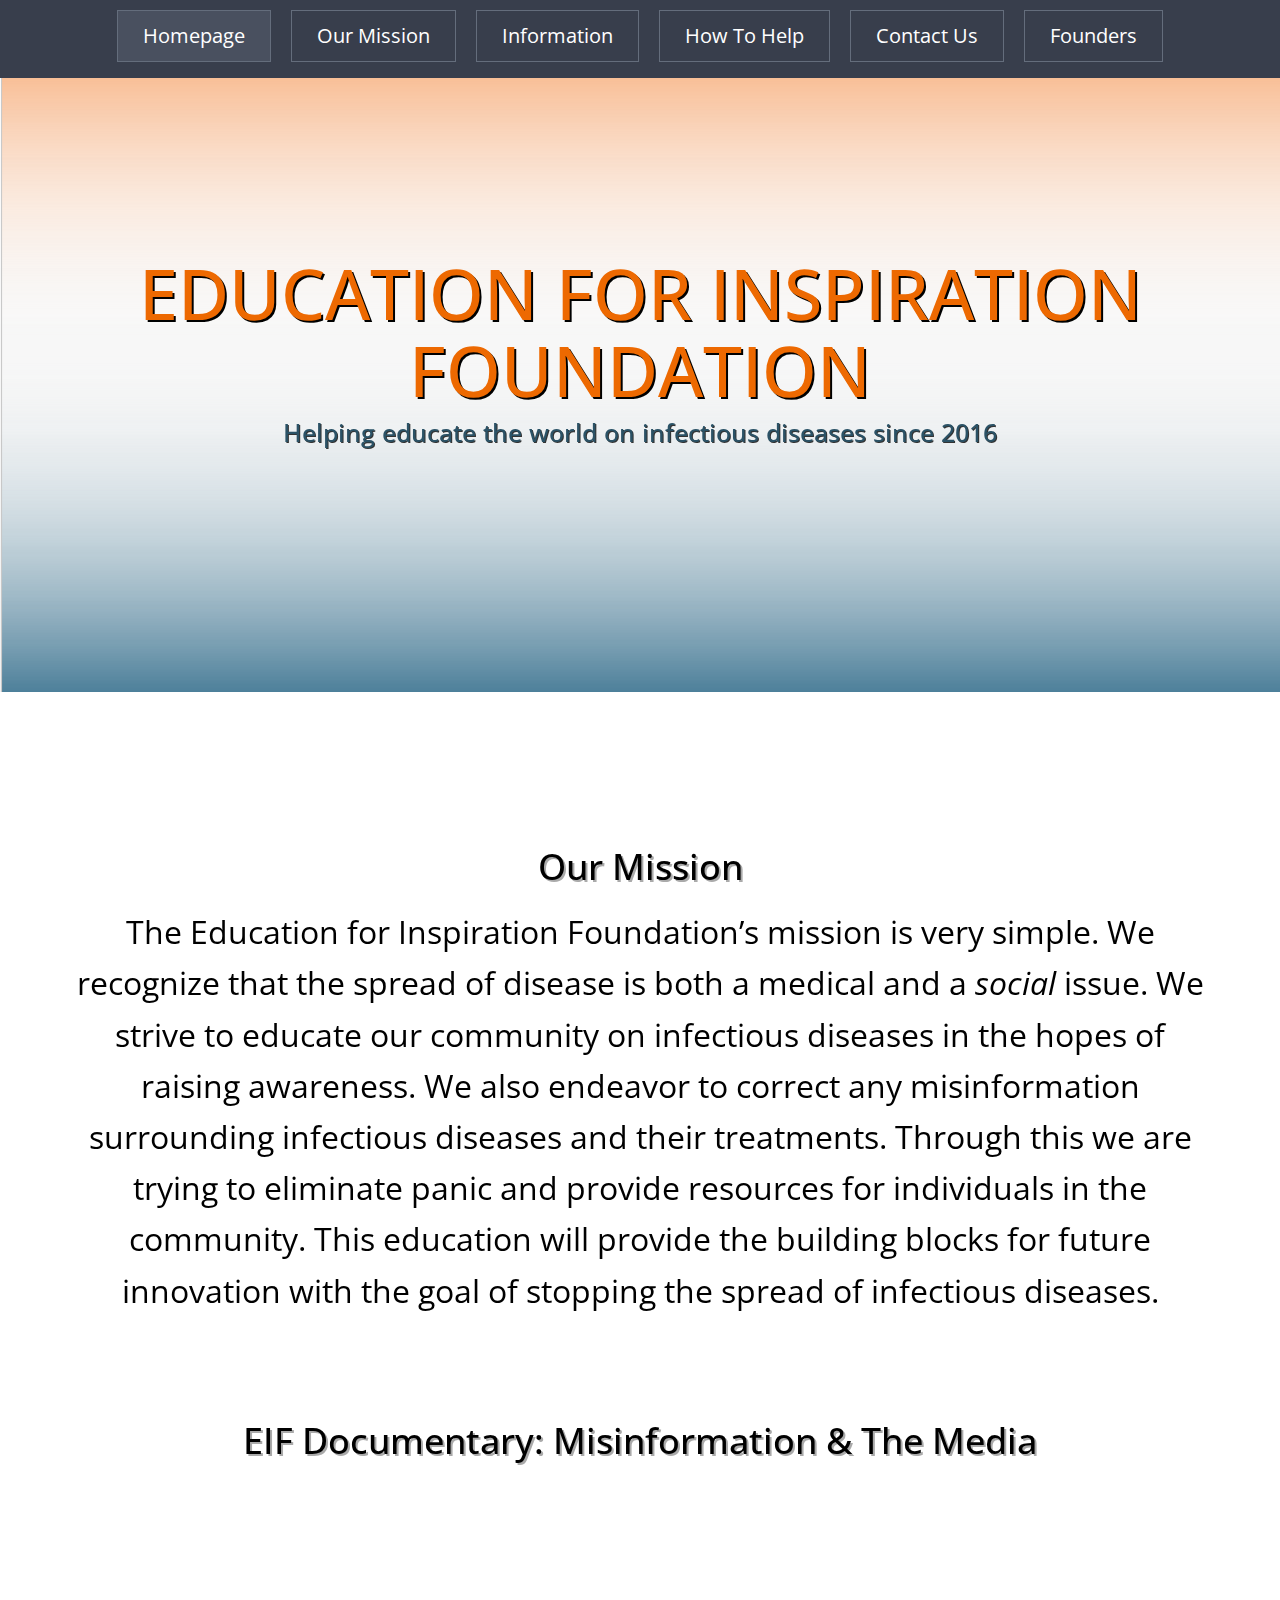
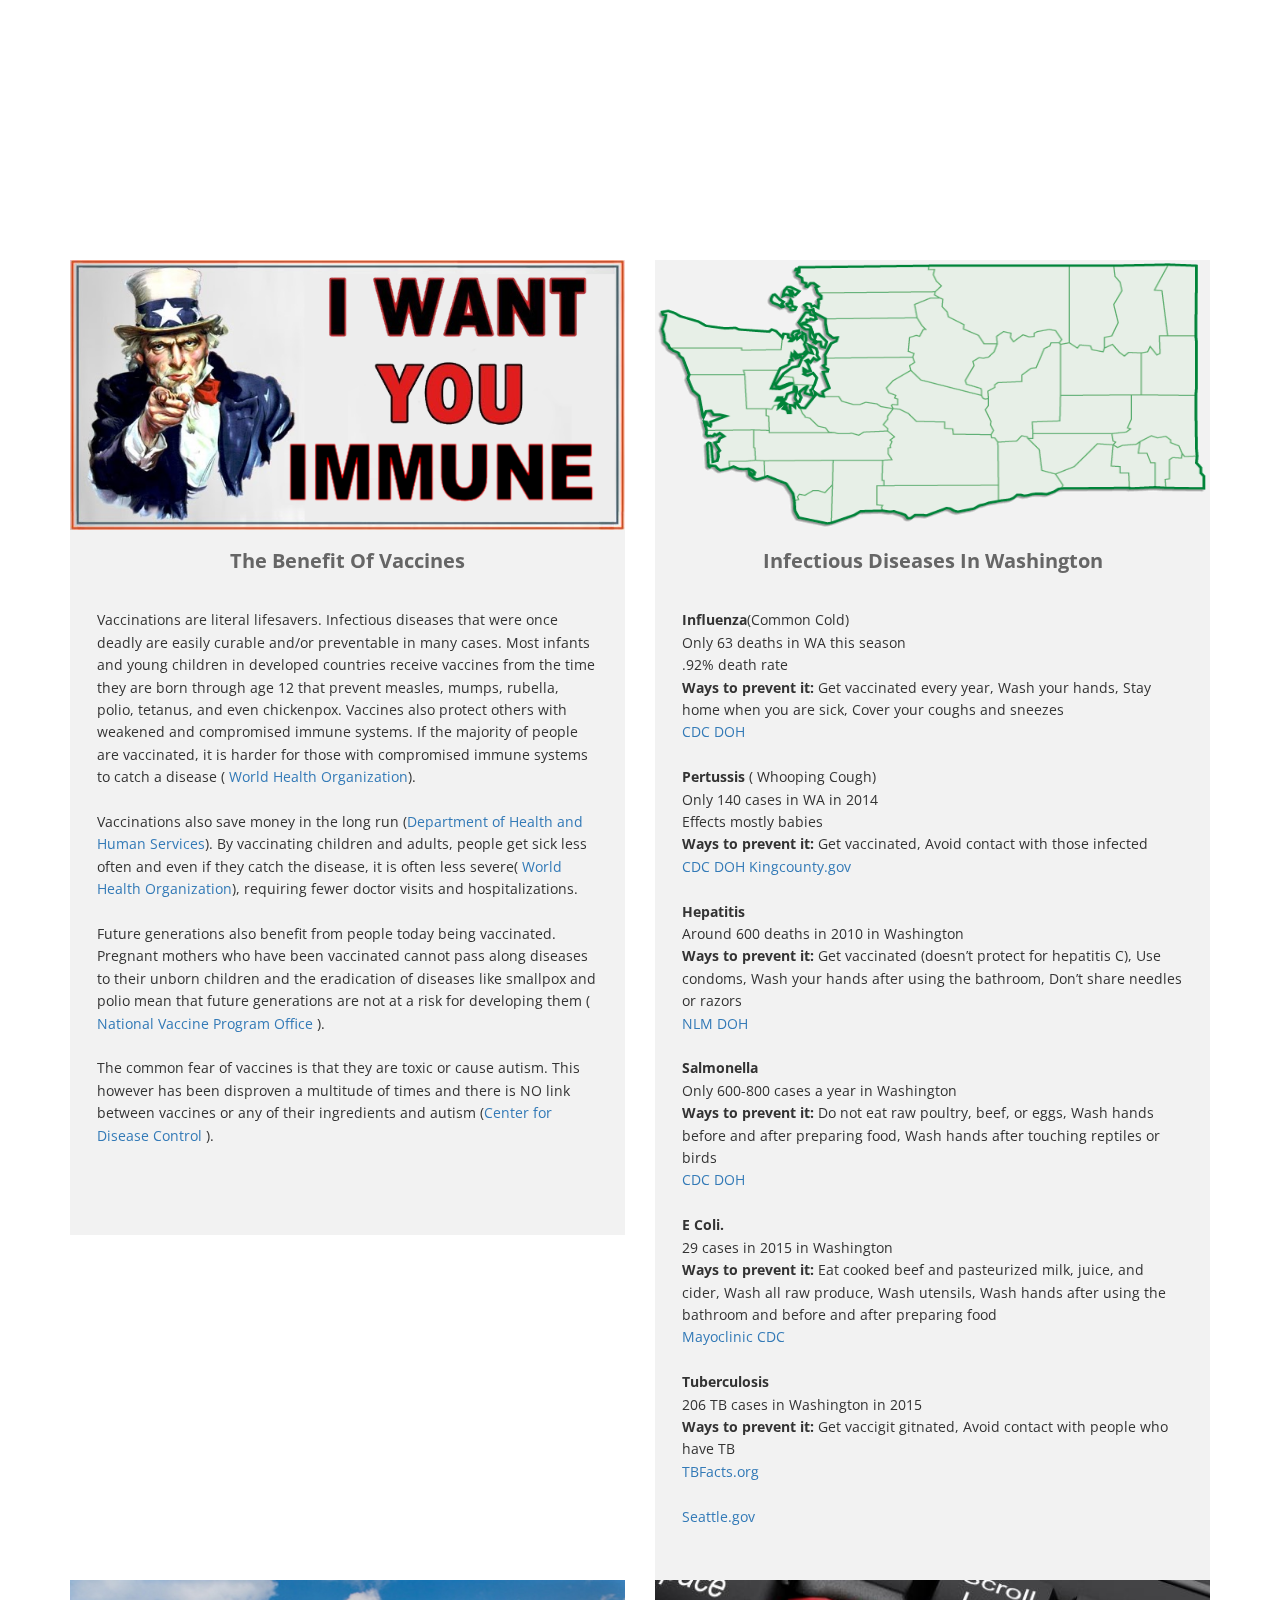
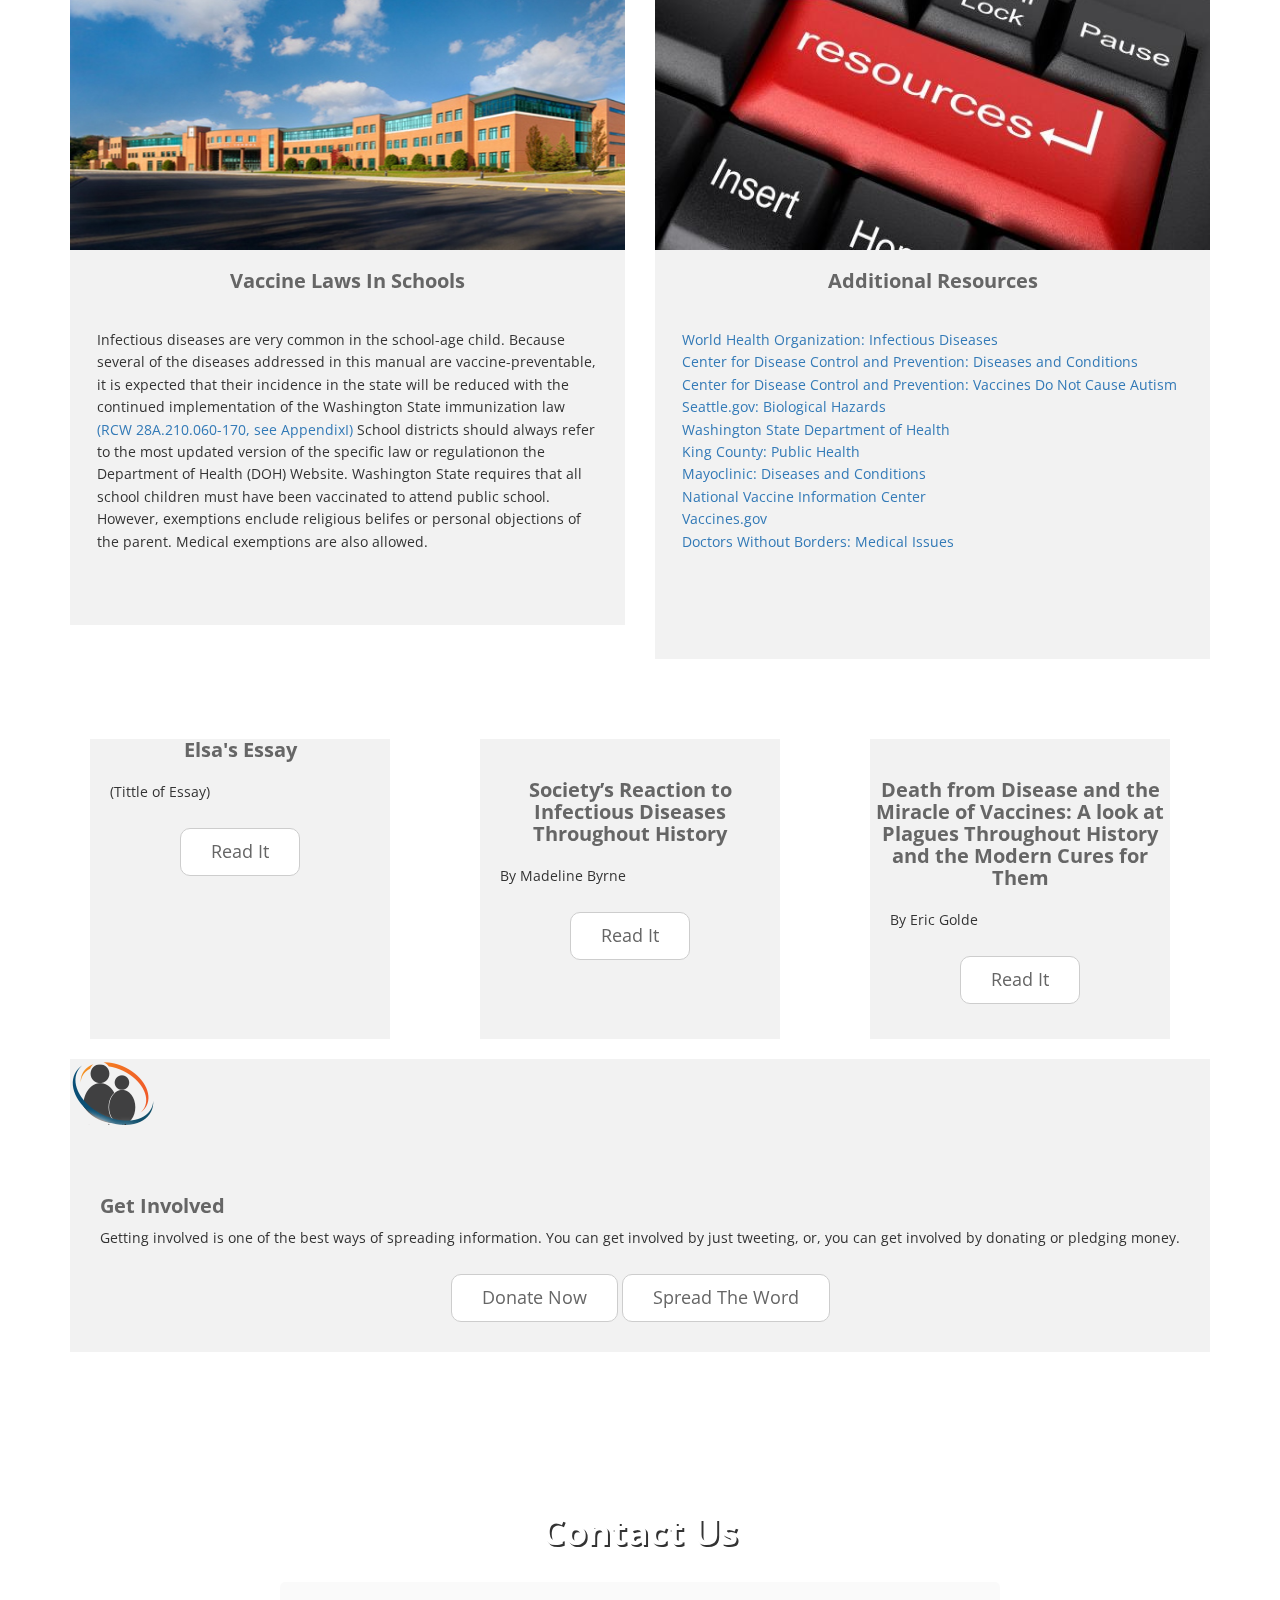
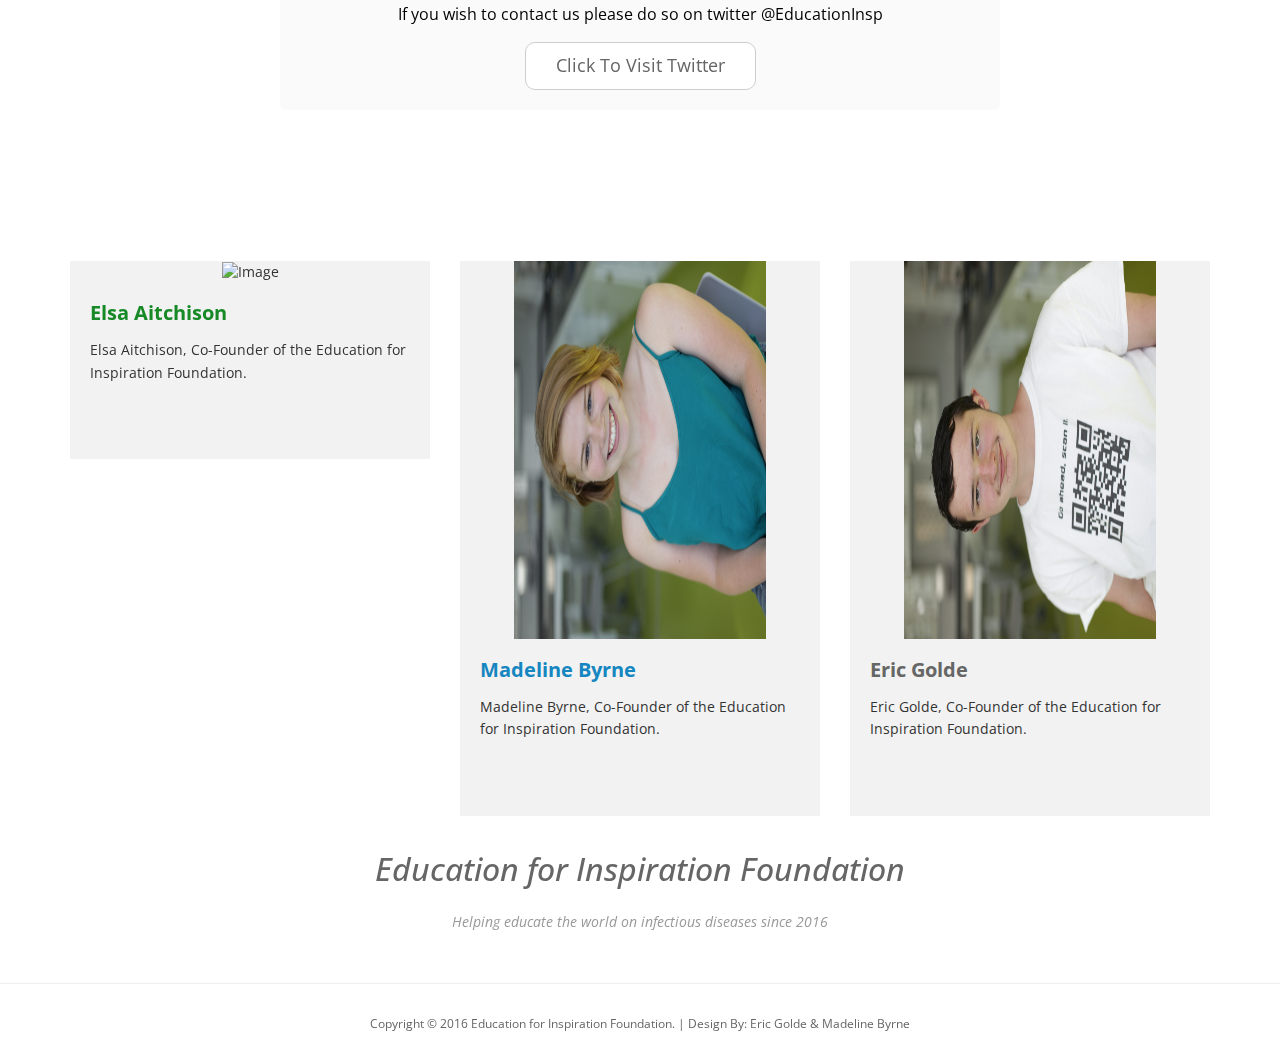
==== index.html @ b0cda5b5 "reformatted video" ====
<!DOCTYPE html>
<html>

<head>
    <title>Education for Inspiration Foundation</title>
    <meta charset="utf-8">
    <meta name="viewport" content="width=device-width, initial-scale=1">
    <meta http-equiv="X-UA-Compatible" content="IE=edge">
    <link rel="icon" type="image/png" href="img/icon.png">
    <link href='https://fonts.googleapis.com/css?family=Open+Sans:300,400,600,700' rel='stylesheet' type='text/css'>
    <link rel="stylesheet" href="css/bootstrap.min.css">
    <link rel="stylesheet" href="css/style.css">
</head>

<body>
    <nav class="navbar navbar-inverse navbar-fixed-top">
        <div class="container">
            <div class="navbar-header">
                <button type="button" class="navbar-toggle">
                    <span class="icon-bar"></span>
                    <span class="icon-bar"></span>
                    <span class="icon-bar"></span>
                </button>
            </div>
            <div class="single-page-nav sticky-wrapper" id="tmNavbar">
                <ul class="nav navbar-nav">
                    <li><a href="#section1">Homepage</a></li>
                    <li><a href="#section3">Our Mission</a></li>
                    <li><a href="#blog-area">Information</a></li>
                    <li><a href="#section5">How to Help</a></li>
                    <li><a href="#section4">Contact Us</a></li>
                    <li><a href="#section2">Founders</a></li>
                    <!-- <li><a href="http://wwwtwitter.com/our-twitter-link-here" class="external" target="_blank">External</a></li> -->
                </ul>
            </div>
        </div>
    </nav>
    <div id="section1">
        <header id="header-area" class="intro-section">
            <div class="container">
                <div class="row">
                    <div class="col-sm-12 text-center">
                        <div class="header-content">
                            <h1>Education for Inspiration Foundation</h1>
                            <h4>Helping educate the world on infectious diseases since 2016</h4>
                        </div>
                    </div>
                </div>
            </div>
        </header>
    </div>
    <div id="placeholder">
        <section id="feature-area" class="about-section">
            <!-- this is just a place holder. just puts a white line to seperate the 2 paralax images -->
        </section>
    </div>
    <div id="section3">
        <section id="services-area" class="services-section">
            <div class="container">
                <div class="row">
                    <div class="col-sm-12 text-center inner our-service">
                        <div class="service">
                            <h1>Our Mission</h1>
                            <p>The Education for Inspiration Foundation’s mission is very simple. We recognize that the spread of disease is both a medical and a <i>social</i> issue. We strive to educate our community on infectious diseases in the hopes of raising awareness. We also endeavor to correct any misinformation surrounding infectious diseases and their treatments. Through this we are trying to eliminate panic and provide resources for individuals in the community. This education will provide the building blocks for future innovation with the goal of stopping the spread of infectious diseases.</p>
                        </div>
                    </div>
                </div>
            </div>
        </section>
        <div id="section6">
            <div class="container">
                <div class="row">
                    <div class="col-sm-12 text-center">
                        <div class="service">
                            <h1>EIF Documentary: Misinformation & the Media</h1>
                            <iframe id="Video" width="560" height="315" src="https://www.youtube.com/v/SP27fwcz_ZE&feature=youtu.be" frameborder="0" allowfullscreen></iframe>
                        </div>
                    </div>
                </div>
            </div>
        </div>
        <section id="blog-area">
            <div class="container">
                <div class="row text-center inner">
                    <div class="col-sm-6">
                        <div class="blog-content">
                            <img src="img/uncle-sam.png" style="width:555px;height:270px;" alt="Image">
                            <!-- img/2-2.jpg -->
                            <h2>The Benefit of Vaccines</h2>
                            <p>Vaccinations are literal lifesavers. Infectious diseases that were once deadly are easily curable and/or preventable in many cases. Most infants and young children in developed countries receive vaccines from the time they are born through age 12 that prevent measles, mumps, rubella, polio, tetanus, and even chickenpox. Vaccines also protect others with weakened and compromised immune systems. If the majority of people are vaccinated, it is harder for those with compromised immune systems to catch a disease (<a href="http://www.who.int/bulletin/volumes/86/2/07-040089/en/"> World Health Organization</a>).
                                <br>
                                <br>Vaccinations also save money in the long run (<a href="http://www.hhs.gov/asl/testify/t990803a.html">Department of Health and Human Services</a>). By vaccinating children and adults, people get sick less often and even if they catch the disease, it is often less severe(<a href="http://www.who.int/bulletin/volumes/86/2/07-040089/en/"> World Health Organization</a>), requiring fewer doctor visits and hospitalizations.
                                <br>
                                <br>Future generations also benefit from people today being vaccinated. Pregnant mothers who have been vaccinated cannot pass along diseases to their unborn children and the eradication of diseases like smallpox and polio mean that future generations are not at a risk for developing them (<a href="http://www.vaccines.gov/more_info/features/five-important-reasons-to-vaccinate-your-child.html"> National Vaccine Program Office </a>).
                                <br>
                                <br> The common fear of vaccines is that they are toxic or cause autism. This however has been disproven a multitude of times and there is NO link between vaccines or any of their ingredients and autism (<a href="http://www.cdc.gov/vaccinesafety/concerns/autism.html">Center for Disease Control </a>).
                            </p>
                            <!-- <span><a href="#">read more</a></span> -->
                            <br>
                            <p id="blofr"></p>
                        </div>
                    </div>
                    <div class="col-sm-6">
                        <div class="blog-content">
                            <img src="img/wa.gif" style="width:555px;height:270px;" alt="Image">
                            <!-- img/2-1.jpg -->
                            <h2>Infectious Diseases in Washington</h2>
                            <p><strong>Influenza</strong>(Common Cold)
                                <br> Only 63 deaths in WA this season
                                <br>.92% death rate
                                <br>
                                <strong>Ways to prevent it:</strong> Get vaccinated every year, Wash your hands, Stay home when you are sick, Cover your coughs and sneezes
                                <br>
                                <a href="http://www.cdc.gov/flu/protect/habits.htm">CDC</a> <a href="http://www.doh.wa.gov/portals/1/documents/5100/420-100-fluupdate.pdf">DOH</a>
                                <br>
                                <br>
                                <strong>Pertussis</strong> ( Whooping Cough)
                                <br> Only 140 cases in WA in 2014
                                <br> Effects mostly babies
                                <br>
                                <strong>Ways to prevent it:</strong> Get vaccinated, Avoid contact with those infected
                                <br> <a href="http://www.cdc.gov/pertussis/">CDC</a> <a href="http://www.doh.wa.gov/Portals/1/Documents/Pubs/348-254-PertussisUpdate.pdf">DOH</a> <a href="http://www.kingcounty.gov/healthservices/health/communicable/diseases/pertussis.aspx">Kingcounty.gov</a>
                                <br>
                                <br>
                                <strong>Hepatitis</strong>
                                <br> Around 600 deaths in 2010 in Washington
                                <br>
                                <strong>Ways to prevent it:</strong> Get vaccinated (doesn’t protect for hepatitis C), Use condoms, Wash your hands after using the bathroom, Don’t share needles or razors
                                <br>
                                <a href="https://www.nlm.nih.gov/medlineplus/magazine/issues/spring09/articles/spring09pg25.html">NLM</a> <a href="http://www.doh.wa.gov/Portals/1/Documents/5500/ID-HEP2012.pdf">DOH</a>
                                <br>
                                <br>
                                <strong>Salmonella</strong>
                                <br> Only 600-800 cases a year in Washington
                                <br>
                                <strong>Ways to prevent it:</strong> Do not eat raw poultry, beef, or eggs, Wash hands before and after preparing food, Wash hands after touching reptiles or birds
                                <br>
                                <a href="http://www.cdc.gov/salmonella/general/prevention.html">CDC</a> <a href="http://www.doh.wa.gov/YouandYourFamily/IllnessandDisease/Salmonella">DOH</a>
                                <br>
                                <br>
                                <strong>E Coli.</strong>
                                <br>29 cases in 2015 in Washington
                                <br>
                                <strong>Ways to prevent it:</strong> Eat cooked beef and pasteurized milk, juice, and cider, Wash all raw produce, Wash utensils, Wash hands after using the bathroom and before and after preparing food
                                <br>
                                <a href="http://www.mayoclinic.org/diseases-conditions/e-coli/basics/prevention/con-20032105">Mayoclinic</a> <a href="http://www.cdc.gov/ecoli/2015/o26-11-15/index.html">CDC</a>
                                <br>
                                <br>
                                <strong>Tuberculosis</strong>
                                <br> 206 TB cases in Washington in 2015
                                <br>
                                <strong>Ways to prevent it:</strong> Get vaccigit gitnated, Avoid contact with people who have TB
                                <br>
                                <a href="http://www.tbfacts.org/tb-prevention/">TBFacts.org</a>
                                <br>
                                <a href="http://www.doh.wa.gov/Portals/1/Documents/Pubs/343-108-WTBDFactSheet2015.pdf">
                                    <br>
                                    <a href="http://www.seattle.gov/emergency-management/hazards-and-plans/hazards/diseasepandemic-influenza">Seattle.gov</a>
                            </p>
                        </div>
                    </div>
                </div>
                <div class="row text-center inner">
                    <div class="col-sm-6">
                        <div class="blog-content">
                            <img src="img/school.jpg" style="width:555px;height:270px;" alt="Image">
                            <!-- img/2-1.jpg -->
                            <h2>Vaccine laws in schools</h2>
                            <p>Infectious diseases are very common in the school-age child. Because several of the diseases addressed in this manual are vaccine-preventable, it is expected that their incidence in the state will be reduced with the continued implementation of the Washington State immunization law <a href="http://apps.leg.wa.gov/rcw/default.aspx?cite=28A.210.060.">(RCW 28A.210.060-170, see AppendixI)</a> School districts should always refer to the most updated version of the specific law or regulationon the Department of Health (DOH) Website. Washington State requires that all school children must have been vaccinated to attend public school. However, exemptions enclude religious belifes or personal objections of the parent. Medical exemptions are also allowed.</p>
                            <br>
                        </div>
                    </div>
                    <div class="col-sm-6">
                        <div class="blog-content">
                            <img src="img/resources.jpg" style="width:555px;height:270px;" alt="Image">
                            <!-- img/2-1.jpg -->
                            <h2>Additional Resources</h2>
                            <p><a href="http://www.who.int/topics/infectious_diseases/en/">World Health Organization: Infectious Diseases</a>
                                <br>
                                <a href="http://www.cdc.gov/DiseasesConditions/">Center for Disease Control and Prevention: Diseases and Conditions</a>
                                <br>
                                <a href="http://www.cdc.gov/vaccinesafety/concerns/autism.html">Center for Disease Control and Prevention: Vaccines Do Not Cause Autism</a>
                                <br>
                                <a href="http://www.seattle.gov/Documents/Departments/Emergency/PlansOEM/SHIVA/2014-04-23_Disease.pdf">Seattle.gov: Biological Hazards</a>
                                <br>
                                <a href="http://www.doh.wa.gov/">Washington State Department of Health</a>
                                <br>
                                <a href="http://www.kingcounty.gov/healthservices/health.aspx">King County: Public Health</a>
                                <br>
                                <a href="http://www.mayoclinic.org/diseases-conditions">Mayoclinic: Diseases and Conditions</a>
                                <br>
                                <a href="http://www.nvic.org/about.aspx">National Vaccine Information Center</a>
                                <br>
                                <a href="http://www.vaccines.gov/">Vaccines.gov</a>
                                <br>
                                <a href="http://www.doctorswithoutborders.org/our-work/medical-issues">Doctors Without Borders: Medical Issues</a>
                                <p>
                        </div>
                    </div>
                </div>
            </div>
        </section>
    </div>
    <section id="testimornial-area">
        <div class="container">
            <div class="row text-center">
                <div class="col-lg-4 col-md-4 col-sm-4 col-xs-6 col-xxs-12">
                    <div class="testimonial-content">
                        <!--<img src="img/green.png" alt="Image">
                            img/4-1.jpg -->
                        <h2>Elsa's Essay</h2>
                        <p>(Tittle of Essay)</p>
                        <a href="essays-ea.html" class="content-link">read it</a>
                        <br>
                    </div>
                </div>
                <div class="col-lg-4 col-md-4 col-sm-6 col-xs-6 col-xxs-12">
                    <div class="testimonial-content">
                        <!--<img src="img/blue.png" alt="Image">
                            img/4-2.jpg -->
                        <br>
                        <h2>Society’s Reaction to Infectious Diseases Throughout History</h2>
                        <p>By Madeline Byrne</p>
                        <a href="essays-mb.html" class="content-link">read it</a>
                        <br>
                    </div>
                </div>
                <div class="col-lg-4 col-md-4 col-sm-6 col-xs-6 col-xxs-12">
                    <div class="testimonial-content">
                        <!--<img src="img/black.png" alt="Image">
                            img/4-3.jpg -->
                        <br>
                        <h2>Death from Disease and the Miracle of Vaccines: A look at Plagues Throughout History and the Modern Cures for Them</h2>
                        <p>By Eric Golde</p>
                        <a href="essays-eg.html" class="content-link">read it</a>
                        <br>
                    </div>
                </div>
            </div>
            <div id="section5">
                <div class="row">
                    <div class="col-lg-12">
                        <div class="tm-box">
                            <img src="img/logo.png" alt="Image" class="img-responsive">
                            <!-- img/4-5.jpg -->
                            <br>
                            <div class="tm-box-description">
                                <h2>Get Involved</h2>
                                <p class="tm-box-p">Getting involved is one of the best ways of spreading information. You can get involved by just tweeting, or, you can get involved by donating or pledging money.</p>
                                <CENTER>
                                    <a href="Donate.html" class="content-link">Donate Now</a>
                                    <a class="content-link" href="https://twitter.com/intent/tweet?text=Help%20educate%20and%20spread%20the%20word%20on%20vaccines%20to%20the%20world%21%20%40educationInsp%20http%3A%2F%2Fvaccines.tk">Spread the Word</a></CENTER>
                            </div>
                        </div>
                    </div>
                </div>
            </div>
        </div>
    </section>
    <div id="section4">
        <section id="contact-area" class="contact-section">
            <div class="container">
                <div class="row">
                    <div class="col-sm-12 text-center inner">
                        <div class="contact-content">
                            <h1><b>Contact Us</b></h1>
                            <div class="row">
                                <div class="col-sm-12">
                                    <p>If you wish to contact us please do so on twitter @EducationInsp
                                        <br><a href="https://twitter.com/educationinsp/" class="content-link">Click to visit twitter</a>
                                        <!-- <a class="content-link" href="https://twitter.com/intent/tweet?text=Help%20educate%20and%20spread%20the%20word%20on%20vaccines%20to%20the%20world%21%20%40educationInsp%20http%3A%2F%2Fvaccines.tk">Tweet at us</a> -->
                                    </p>
                                </div>
                            </div>
                        </div>
                    </div>
                </div>
                <div class="row">
                    <div class="col-lg-12">
                        <form action="" method="post" class="contact-form">
                            <div class="col-sm-6 contact-form-left">
                                <!-- <div class="form-group">
                                                    <input name="name" type="text" class="form-control" id="name" placeholder="Name">
                                                    <input type="email" name="email" class="form-control" id="mail" placeholder="Email">
                                                    <input name="subject" type="text" class="form-control" id="subject" placeholder="Subject">
                                                </div> -->
                            </div>
                            <!-- <div class="col-sm-6 contact-form-right">
                                                <div class="form-group">
                                                    <textarea name="message" rows="6" class="form-control" id="comment" placeholder="Your message here..."></textarea>
                                                    <button type="submit" class="btn btn-default">Send</button>
                                                </div> -->
                    </div>
                    </form>
                </div>
            </div>
    </div>
    </section>
    <div id="section2">
        <section id="feature-area" class="about-section">
            <div class="container">
                <div class="row text-center inner">
                    <div class="col-sm-4">
                        <div class="feature-content">
                            <img src="img/Elsa.JPG" style="width:252px;height:378px;" alt="Image">
                            <h2 class="feature-content-title green-text">Elsa Aitchison</h2>
                            <p class="feature-content-description">Elsa Aitchison, Co-Founder of the Education for Inspiration Foundation.
                            </p>
                            <!-- <a href="#" class="feature-content-link green-btn">button green</a> -->
                        </div>
                    </div>
                    <div class="col-sm-4">
                        <div class="feature-content">
                            <img src="img/Madeline.JPG" style="width:252px;height:378px;" alt="Image">
                            <h2 class="feature-content-title blue-text">Madeline Byrne</h2>
                            <p class="feature-content-description">Madeline Byrne, Co-Founder of the Education for Inspiration Foundation.
                            </p>
                            <!--<a href="#" class="feature-content-link blue-btn">See Details</a>-->
                        </div>
                    </div>
                    <div class="col-sm-4">
                        <div class="feature-content">
                            <img src="img/Eric.JPG" style="width:252px;height:378px;" alt="Image">
                            <h2 class="feature-content-title red-text">Eric Golde</h2>
                            <p class="feature-content-description">Eric Golde, Co-Founder of the Education for Inspiration Foundation.
                            </p>
                            <!--<a href="#" class="feature-content-link red-btn">Button Red</a>-->
                        </div>
                    </div>
                </div>
            </div>
        </section>
    </div>
    <footer id="footer-area">
        <div class="container">
            <div class="row text-center">
                <div class="col-sm-12">
                    <div class="footer-content">
                        <h1>Education for Inspiration Foundation</h1>
                        <p>Helping educate the world on infectious diseases since 2016</p>
                    </div>
                </div>
            </div>
        </div>
        <hr>
        <div class="container">
            <div class="row">
                <div class="col-sm-12 text-center">
                    <p class="copy">Copyright © 2016 Education for Inspiration Foundation. | Design By: Eric Golde & Madeline Byrne</p>
                </div>
            </div>
        </div>
    </footer>
    <script src="js/jquery-1.11.2.min.js"></script>
    <script src="js/jquery.scrollUp.min.js"></script>
    <!-- https://github.com/markgoodyear/scrollup -->
    <script src="js/jquery.singlePageNav.min.js"></script>
    <!-- https://github.com/ChrisWojcik/single-page-nav -->
    <script src="js/parallax.js-1.3.1/parallax.js"></script>
    <!-- http://pixelcog.github.io/parallax.js/ -->
    <script>
    // HTML document is loaded. DOM is ready.
    $(function() {

        // Parallax
        $('.intro-section').parallax({
            imageSrc: 'img/Background.PNG',
            speed: 0.2
        });
        $('.services-section').parallax({
            imageSrc: 'img/bg-2.jpg',
            speed: 0.2
        });
        $('.contact-section').parallax({
            imageSrc: 'img/Background.PNG',
            speed: 0.2
        });

        // jQuery Scroll Up / Back To Top Image
        $.scrollUp({
            scrollName: 'scrollUp', // Element ID
            scrollDistance: 300, // Distance from top/bottom before showing element (px)
            scrollFrom: 'top', // 'top' or 'bottom'
            scrollSpeed: 1000, // Speed back to top (ms)
            easingType: 'linear', // Scroll to top easing (see http://easings.net/)
            animation: 'fade', // Fade, slide, none
            animationSpeed: 300, // Animation speed (ms)                
            scrollText: '', // Text for element, can contain HTML               
            scrollImg: true // Set true to use image                
        });

        // ScrollUp Placement
        $(window).on('scroll', function() {

            // If the height of the document less the height of the document is the same as the
            // distance the window has scrolled from the top...
            if ($(document).height() - $(window).height() === $(window).scrollTop()) {

                // Adjust the scrollUp image so that it's a few pixels above the footer
                $('#scrollUp').css('bottom', '80px');

            } else {
                // Otherwise, leave set it to its default value.
                $('#scrollUp').css('bottom', '30px');
            }
        });

        $('.single-page-nav').singlePageNav({
            offset: $('.single-page-nav').outerHeight(),
            speed: 1500,
            filter: ':not(.external)',
            updateHash: true
        });

        $('.navbar-toggle').click(function() {
            $('.single-page-nav').toggleClass('show');
        });

        $('.single-page-nav a').click(function() {
            $('.single-page-nav').removeClass('show');
        });

    });
    </script>
</body>

</html>
---- css/style.css ----
/*

iframe {
  display: block;
  border: 0;
  position: absolute; 
  width: 100%; 
  height: 100%; 
}

*/

body,
h1,
h2,
h3,
h4,
h5,
h6,
.h1,
.h2,
.h3,
.h4,
.h5,
.h6 {
    font-family: "Open Sans", Helvetica, Arial, sans-serif!important;
}

body {
    overflow-x: hidden;
}

h5 {
    text-align: left;
    font-size: 22px;
    line-height: 2em;
}

img {
    max-width: 100%;
    height: auto;
    border: none;
}

h1 {
    font-size: 36px;
}

h2 {
    font-size: 20px;
    font-weight: 700;
}

p {
    font-size: 14px;
    line-height: 1.6em;
    margin: 0;
}

a:hover {
    text-decoration: none;
}


/* Start Main Menu */

header {
    /*background-image: url("../img/bg-1.jpg");
  background-position: center center;
  background-repeat: no-repeat;
  background-size: cover;*/
    padding: 235px 0;
    /*margin-bottom: 60px;*/
    /*background-attachment: fixed;*/
    /*background-size: 100% 100%;*/
}

ul#menu {
    background: #40475A none repeat scroll 0 0;
    padding: 6px;
    position: fixed;
    text-shadow: 0 1px 1px rgba(0, 0, 0, 0.2);
    width: 100%;
    z-index: 999;
}

.main-menu {
    margin-top: -234px;
}

.main-menu ul {}

.main-menu ul li {
    display: inline-block;
    padding: 10px;
}

.main-menu ul li a {
    background: #383E4C none repeat scroll 0 0;
    border: 1px solid #646d7c;
    color: #fff;
    font-size: 20px;
    padding: 5px 20px;
    text-decoration: none;
    text-transform: capitalize;
}


/*.main-menu ul li.active a,*/

.main-menu ul li a:focus,
.main-menu ul li a:hover {
    background: #49505F;
}

.header-content h1 {
    color: #ED6901; /*#FFF*/
    font-size: 70px;
    text-transform: uppercase;
    text-shadow: 2px 2px #000;
}

.header-content h4 {
    color: #2B5266; /*#FFF*/
    font-size: 25px;
    text-shadow: 1px 1px #333;
}

.single-page-nav {
    text-align: center;
}


/* End Header CSS */


/* Start Feature CSS */

.green-text {
    color: #178A27;
}

.blue-text {
    color: #1686C1;
}

.gray-text {
    color: #1686C1;
}

.green-btn {
    background: #178A27;
}

.green-btn:hover {
    background: #449D44;
}

.blue-btn {
    background: #1686C1;
}

.blue-btn:hover {
    background: #31B0D5;
}

.red-btn {
    background: #852406;
}

.red-btn:hover {
    background: #C9302C;
}

.feature-content {
    background: #F2F2F2;
    padding-bottom: 40px;
}

.feature-content-title {
    padding: 0 20px;
    text-align: left;
}

.feature-content-description {
    padding: 0 20px 35px;
    text-align: left;
    color: #333333;
    margin-top: 15px;
}

.feature-content-link {
    border-radius: 5px;
    color: #fff;
    font-size: 18px;
    padding: 10px 30px;
    text-decoration: none;
    text-transform: capitalize;
    -webkit-transition: all 0.3s ease;
    transition: all 0.3s ease;
}

.feature-content-link:hover,
.feature-content-link:link,
.feature-content-link:visited {
    color: white;
    text-decoration: none;
}


/* End Feature CSS */


/* Start Blog CSS */

#blog-area {
    margin: 60px 0px;
}

.blog-content {
    background: #F2F2F2;
    padding-bottom: 25px;
    max-width: 555px;
    margin: 0 auto;
}

.blog-content h2 {
    color: #666666;
    text-transform: capitalize;
}

.blog-content p {
    padding: 27px;
    text-align: left;
    color: #333333;
}

.blog-content span {
    margin-left: 225px;
}

.blog-content span a {
    background: #fff none repeat scroll 0 0;
    border: 1px solid #ccc;
    border-radius: 10px;
    color: #666666;
    font-size: 18px;
    padding: 10px 30px;
    text-decoration: none;
    text-transform: capitalize;
}

.blog-content span a:hover {
    background: #E6E6E6 none repeat scroll 0 0;
}

.blog-content > p#blofr {
    padding: 8px;
}


/* End Blog CSS */


/* Start Services CSS */

div#service-area-main {
    float: left;
    width: 100%;
    margin-top: -200px;
}

.our-service {
    margin: 65px 0px 85px;
}


/*section#services-area {
  background-image: url("../img/bg-2.jpg");
  background-position: center center;
  background-size: cover;
  background-attachment: fixed;
  background-repeat: no-repeat;
}*/

.service h1 {
    color: #000;
    text-transform: capitalize;
    text-shadow: 2px 2px #aaa;
    margin-bottom: 20px;
}

.service > p {
    color: #000;
    font-size: 32px;
}


/* End Services CSS */


/* Start Testimornial CSS */

#testimornial-area {
    margin: 60px 0;
}

h2 {
    color: #666666;
}

.testimonial-content {
    background-color: #f2f2f2;
    height: 300px;
    max-width: 300px;
    margin: 20px;
}

.testimonial-content p {
    padding: 10px 20px;
    text-align: left;
}

.content-link {
    background: #fff none repeat scroll 0 0;
    border: 1px solid #cdcdcd;
    border-radius: 10px;
    color: #666;
    display: inline-block;
    font-size: 18px;
    padding: 10px 30px;
    text-decoration: none;
    text-transform: capitalize;
    margin-top: 15px;
    -webkit-transition: all 0.3s ease;
    transition: all 0.3s ease;
}

.content-link:hover,
.content-link:focus {
    background: #E6E6E6 none repeat scroll 0 0;
}


/* End Testimornial CSS */


/* Start Contact CSS */


/*section#contact-area {
  background-image: url("../img/bg-3.jpg");
  background-position: center center;
  background-size: cover;  
  background-attachment: fixed; 
}*/

.contact-content h1 {
    color: #fff;
    text-transform: capitalize;
    margin-bottom: 30px;
    text-shadow: 2px 2px #333;
}

.contact-content p {
    background: rgba(242, 242, 242, 0.4) none repeat scroll 0 0;
    border-radius: 5px;
    color: #000;
    font-size: 16px;
    margin-bottom: 20px;
    padding: 20px 15px;
}

.contact-form-left {
    padding-left: 0;
}

.contact-form-right {
    padding-right: 0;
}

input {
    margin-bottom: 15px;
}

.form-control {
    border: none;
    background: rgba(242, 242, 242, 0.4);
}

#comment.form-control {}

.form-group button {
    background: #262628 none repeat scroll 0 0;
    color: #fff;
    margin-top: 20px;
    padding: 10px 30px;
    font-size: 18px;
    border-radius: 10px;
    -webkit-transition: all 0.3s ease;
    transition: all 0.3s ease;
}


/* End Contact CSS */


/* Start Footer CSS */

.footer-content h1 {
    color: #666;
    font-size: 32px;
    font-style: italic;
    margin-bottom: 25px;
    margin-top: 35px;
}

.footer-content p {
    color: #999;
    font-style: italic;
    margin-bottom: 30px;
}

.copy {
    color: #666;
    font-size: 12px;
    margin-bottom: 30px;
    margin-top: 10px;
}


/* Slick Nav CSS */

.slicknav_menu {
    display: none;
}

.slicknav_nav a {
    text-transform: capitalize;
}

.slicknav_menu {
    background: #40475a none repeat scroll 0 0;
}


/* Scrool To top */


/* Image style */

#scrollUp {
    background-image: url("../img/top.png");
    bottom: 20px;
    right: 20px;
    width: 38px;
    /* Width of image */
    height: 38px;
    /* Height of image */
}


/* End Scroll To top */

.about-section {
    height: 100%;
    padding-top: 70px;
}

.services-section {
    height: 100%;
    /* padding-top: 150px;*/
}

.tm-box {
    background-color: #F2F2F2;
    max-width: 1140px;
    width: 100%;
}

.tm-box-description {
    padding: 30px;
}

.tm-box-p {
    margin-bottom: 10px;
}

.tm-box-p:last-child {
    margin-bottom: 0;
}

.contact-section {
    height: 100%;
    padding-top: 80px;
    padding-bottom: 60px;
}

.form-control {
    color: #000;
}

.contact-section .container {
    max-width: 750px;
}


/*https://css-tricks.com/snippets/css/style-placeholder-text/*/

.form-control::-webkit-input-placeholder {
    color: black;
}

.form-control:-moz-placeholder {
    /* Firefox 18- */
    color: black;
}

.form-control::-moz-placeholder {
    /* Firefox 19+ */
    color: black;
}

.form-control:-ms-input-placeholder {
    color: black;
}


/*************navigation******************/

.navbar-inverse {
    background-color: #383E4C;
    border-color: #383E4C;
}

.navbar-nav>li {
    display: inline-block;
    padding: 10px;
}

.navbar-inverse .navbar-nav>li>a {
    background: #383E4C none repeat scroll 0 0;
    border: 1px solid #646d7c;
    color: #fff;
    font-size: 20px;
    padding: 15px 25px;
    text-decoration: none;
    text-transform: capitalize;
    -webkit-transition: all 0.3s ease;
    transition: all 0.3s ease;
}

.navbar-inverse .navbar-nav > li > a.current,
.navbar-inverse .navbar-nav > li > a:hover {
    background: #49505F;
}

.navbar .navbar-nav {
    display: inline-block;
    float: none;
}

.navbar .navbar-collapse {
    text-align: center;
}


/* Media Queries
----------------------*/

@media only screen and (min-width: 992px) and (max-width: 1199px) {
    .blog-content > p#blofr {
        padding: 18px;
    }
    .contact-content p {
        font-size: 15px;
    }
}


/*    Tablet Layout: 768px. */

@media only screen and (min-width: 768px) and (max-width: 991px) {
    .blog-content p {
        margin-bottom: 21px;
        padding: 27px;
    }
    .blog-content span {
        margin-left: 0;
    }
    .service > p {
        font-size: 18px;
    }
    .contact-content p {
        font-size: 18px;
        padding: 15px 0;
    }
    .navbar-nav > li {
        padding: 6px;
    }
    .navbar-inverse .navbar-nav > li > a {
        font-size: 16px;
    }
}

@media only screen and (max-width: 1024px) {
    header,
    section#services-area,
    section#contact-area {
        background-attachment: scroll;
    }
}

@media only screen and (max-width: 767px) {
    header {
        height: 75vh;
        padding: 0 15px;
        display: -webkit-flex;
        display: -ms-flexbox;
        display: -webkit-box;
        display: flex;
        -webkit-align-items: center;
        -ms-flex-align: center;
        -webkit-box-align: center;
        align-items: center;
        -webkit-box-pack: center;
        -webkit-justify-content: center;
        -ms-flex-pack: center;
        justify-content: center;
    }
    ul#menu {
        display: none;
    }
    .slicknav_menu {
        display: block;
        position: fixed;
        width: 100%;
        z-index: 999;
        background: none;
    }
    .header-content h1 {
        font-size: 55px;
    }
    .feature-content {
        max-width: 360px;
        margin: 0 auto 30px;
    }
    .feature-content-title,
    .feature-content-description {
        text-align: center;
    }
    .blog-content {
        margin-bottom: 30px;
    }
    .blog-content p {
        text-align: center;
    }
    .blog-content span {
        margin-left: 0;
    }
    .testimornial-content p {
        text-align: center;
    }
     .section5 p {
        text-align: center;
    }
    .footer-content h4 {
        font-size: 16px;
    }
    .navbar-nav>li {
        display: block;
    }
    .navbar-inverse {
        background: none;
        border: none;
    }
    .navbar-inverse .navbar-toggle {
        background-color: #333;
    }
    .navbar-inverse .navbar-collapse,
    .navbar-inverse .navbar-form {
        background-color: #49505F;
    }
    .navbar .navbar-nav {
        width: 100%;
        margin: 0;
    }
    .navbar-collapse {
        padding-right: 0px;
        padding-left: 0px;
    }
    .navbar-nav>li {
        width: 100%;
        border-bottom: 1px solid #999;
        padding: 0px;
    }
    .navbar-nav>li:last-child {
        border-bottom: none;
    }
    .navbar-inverse .navbar-nav>li>a {
        background: none;
        border: none;
        width: 100%;
        padding: 10px 0px;
    }
    .navbar-inverse .navbar-nav>li>a:focus,
    .navbar-inverse .navbar-nav>li>a:hover {
        background-color: #383E4C;
    }
    .navbar-inverse .navbar-nav>.active>a,
    .navbar-inverse .navbar-nav>.active>a:focus,
    .navbar-inverse .navbar-nav>.active>a:hover {
        background: #383E4C;
    }
    .navbar-inverse .navbar-nav > li > a {
        font-size: 16px;
    }
    .container {
        margin-left: 0;
        margin-right: 0;
    }
    .single-page-nav {
        background-color: #383E4C;
        max-height: 0;
        -webkit-transition: max-height 0.8s;
        transition: max-height 0.8s;
        overflow: hidden;
    }
    /*http://css3.bradshawenterprises.com/animating_height/*/
    .single-page-nav.show {
        max-height: 250px;
        overflow: auto;
    }
    .contact-form-left {
        padding-right: 0;
    }
    .contact-form-right {
        padding-left: 0;
    }
}


/*    Wide Mobile Layout: 480px. */

@media only screen and (min-width: 480px) and (max-width: 767px) {
    .header-content h1 {
        font-size: 70px;
        color: red;
    }
}

@media only screen and (max-width: 520px) {
    .col-xxs-12 {
        width: 100%;
    }
}

@media only screen and (max-width: 480px) {
    header {
        height: 50vh;
    }
}
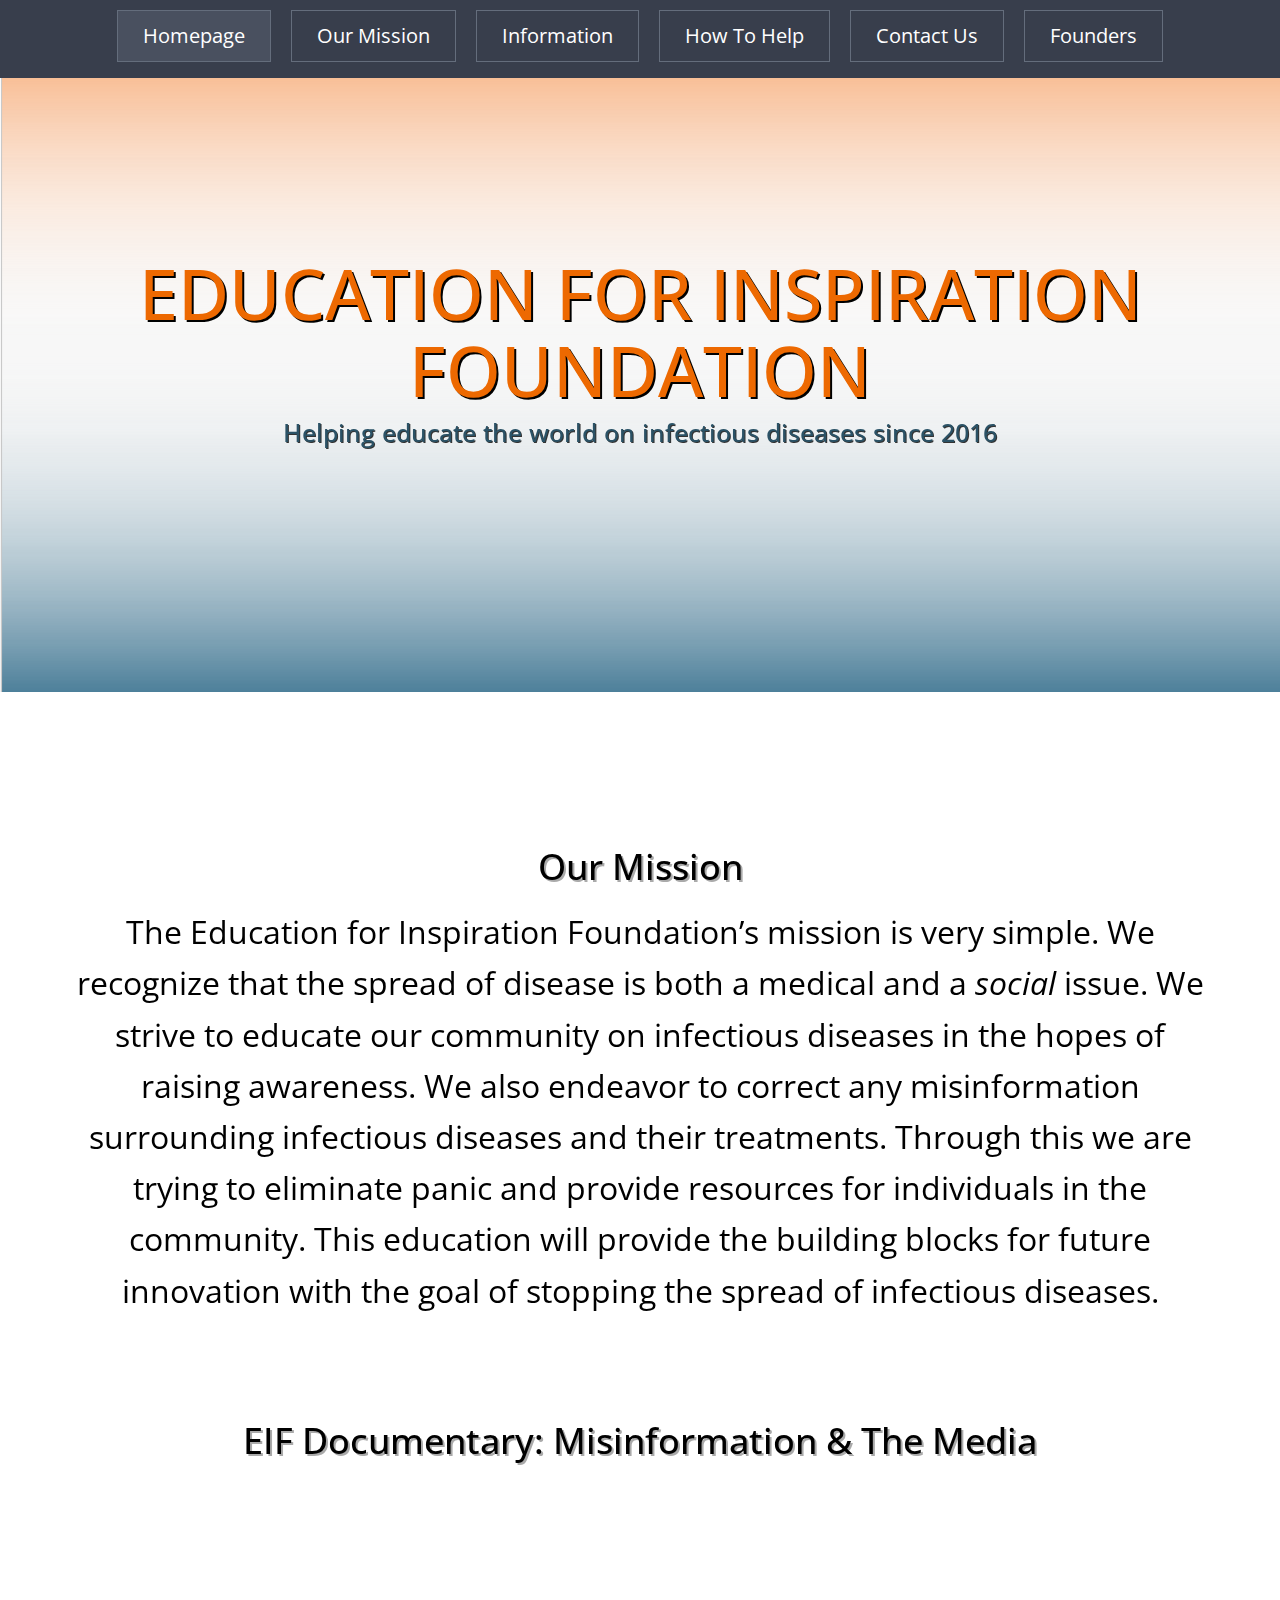
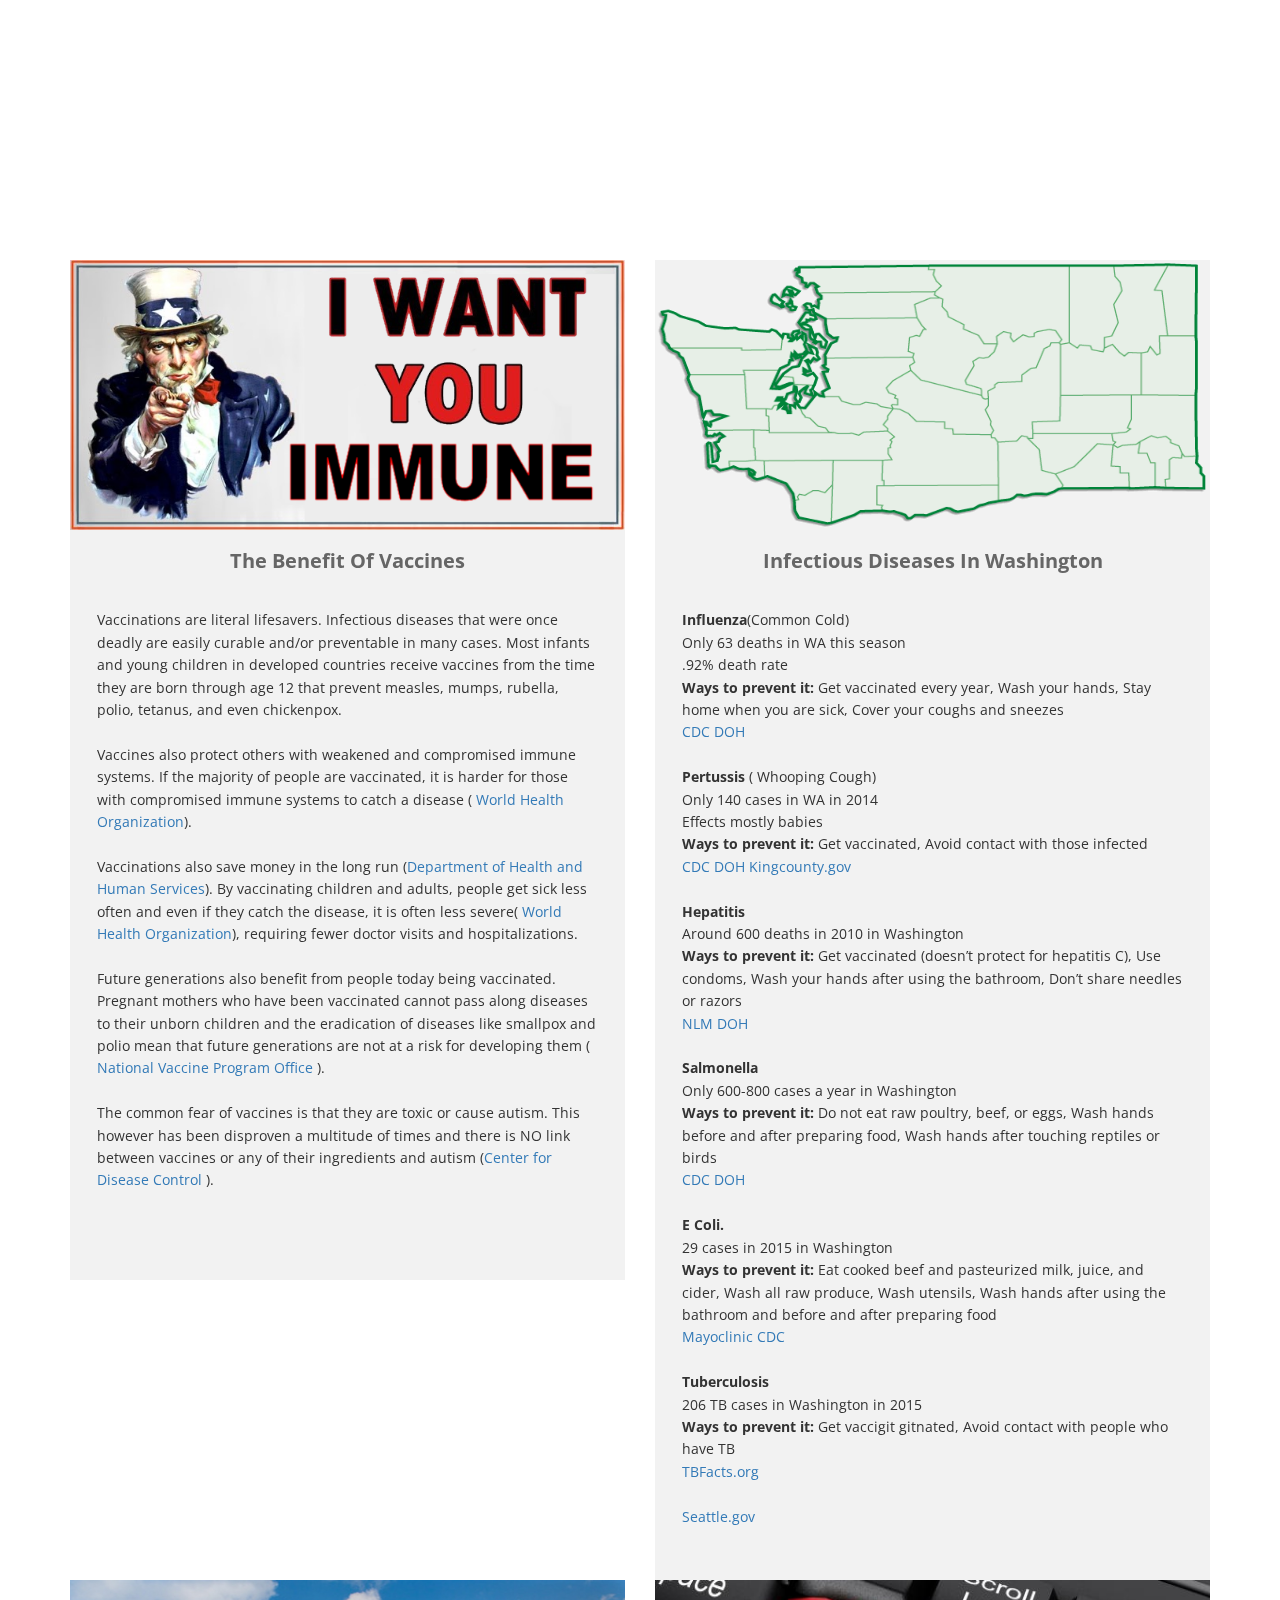
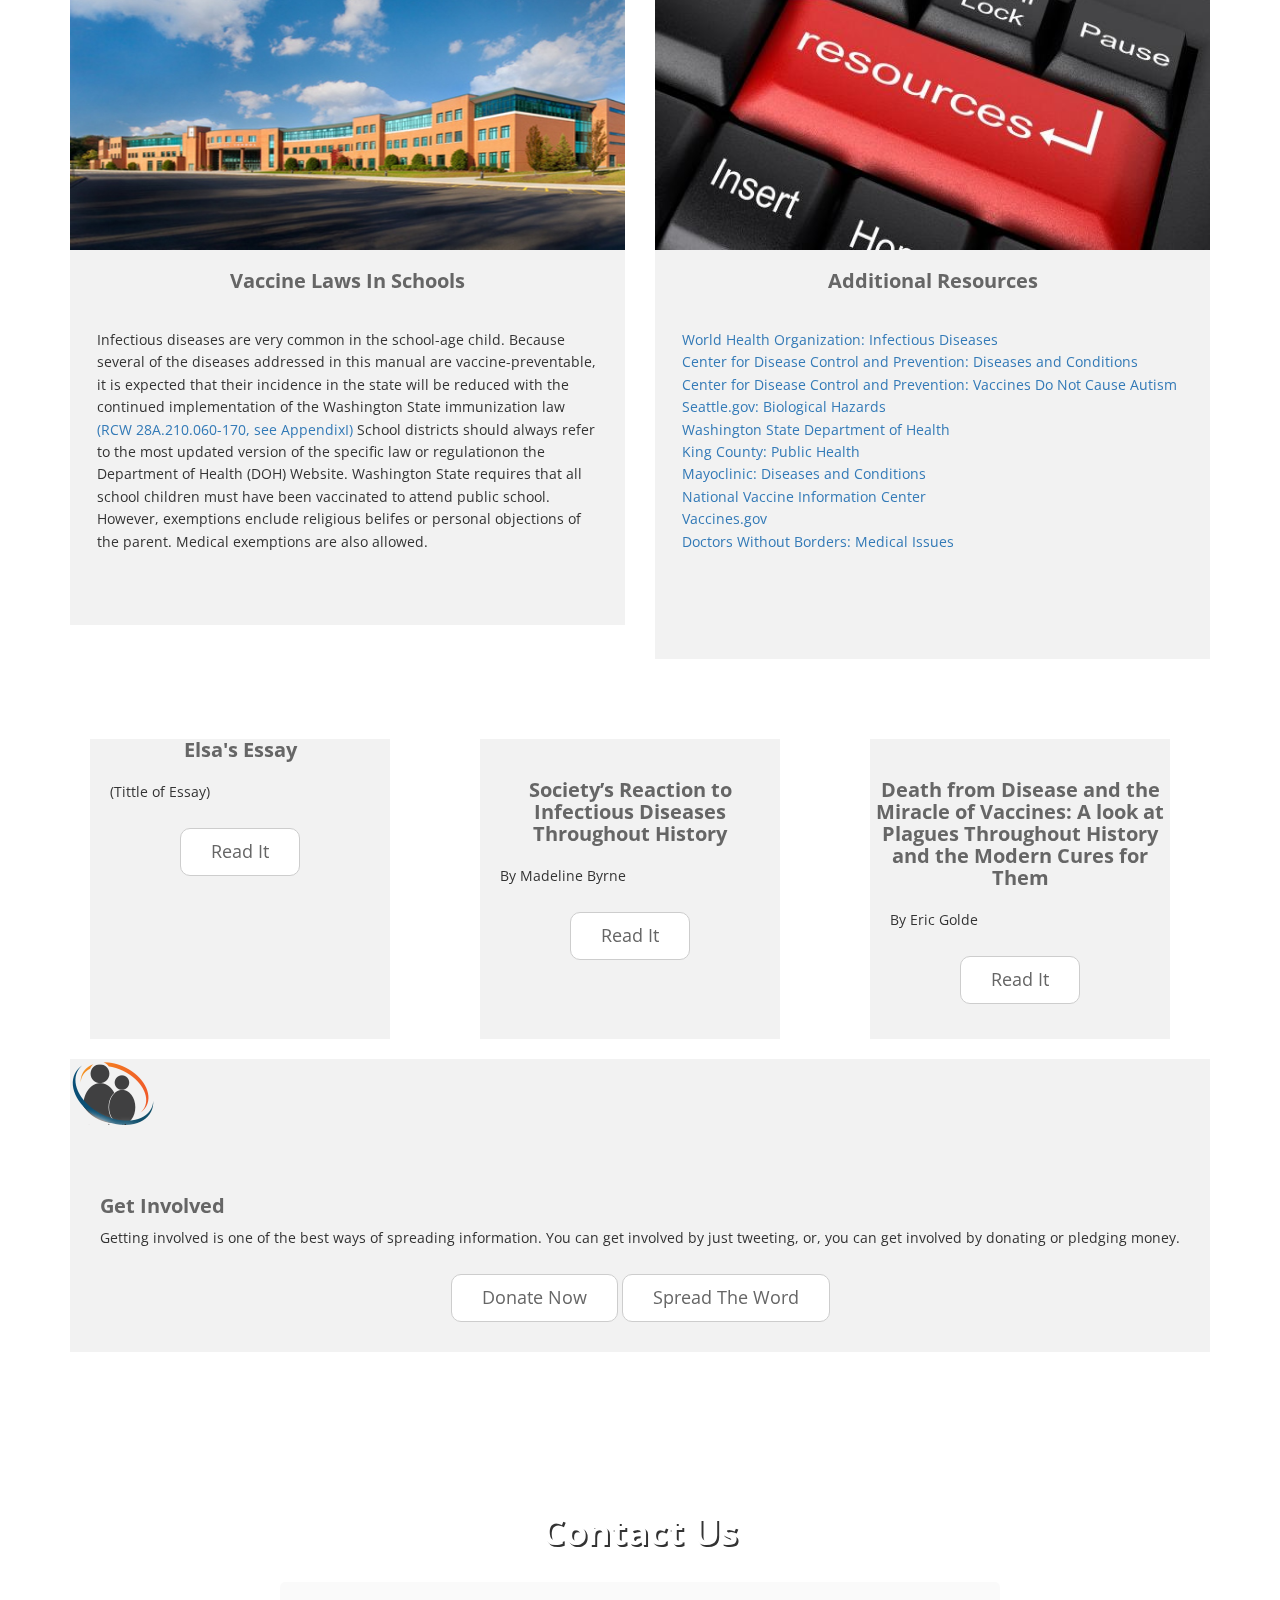
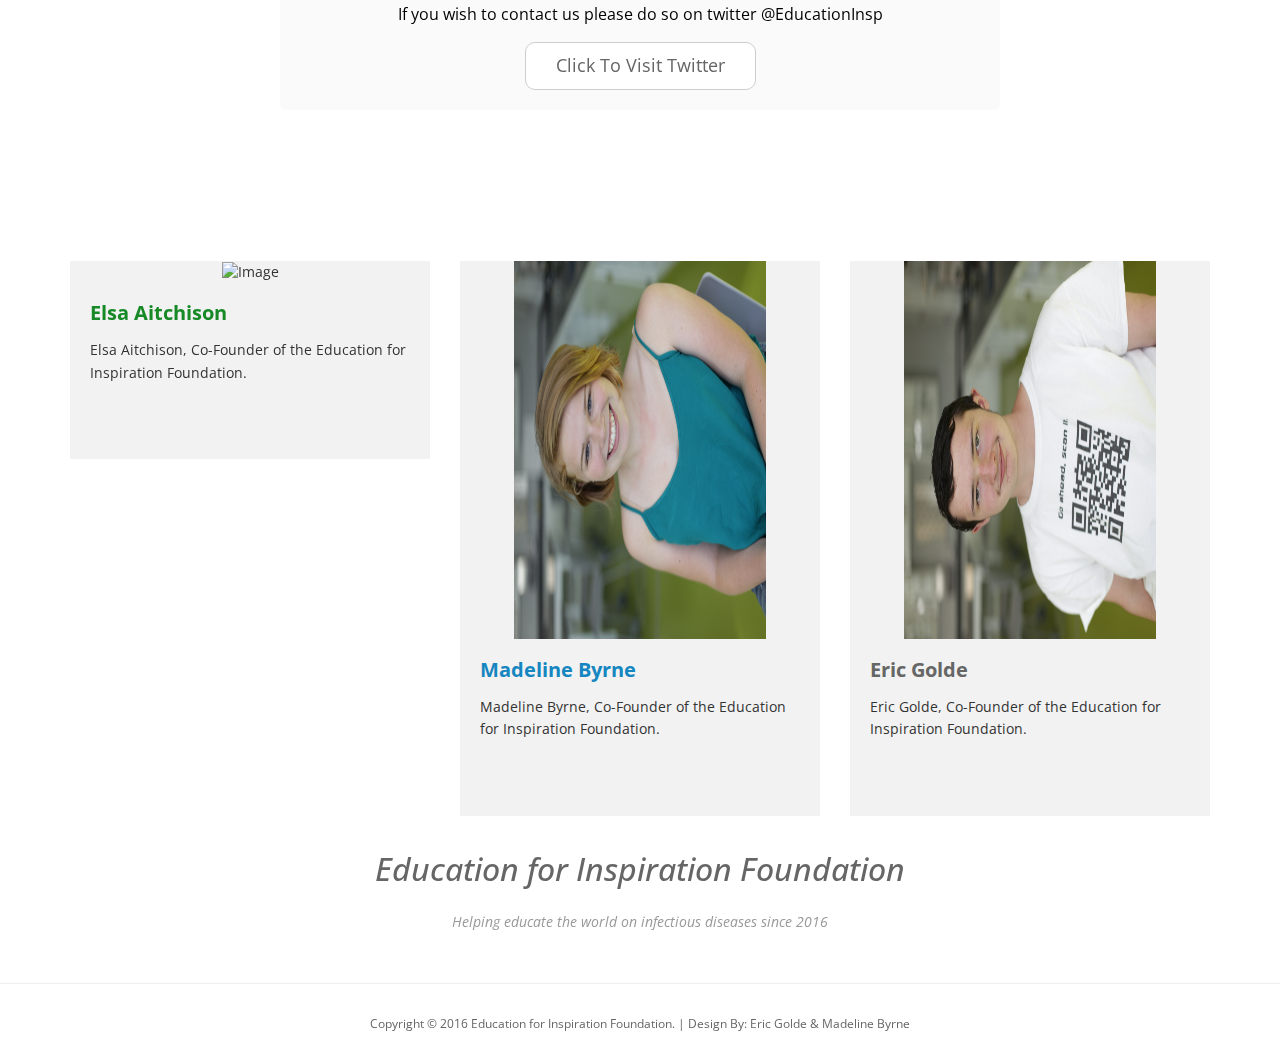
==== commit 7a1353d0: "updating spacing" ====
--- a/index.html
+++ b/index.html
@@ -87,7 +87,10 @@
                             <img src="img/uncle-sam.png" style="width:555px;height:270px;" alt="Image">
                             <!-- img/2-2.jpg -->
                             <h2>The Benefit of Vaccines</h2>
-                            <p>Vaccinations are literal lifesavers. Infectious diseases that were once deadly are easily curable and/or preventable in many cases. Most infants and young children in developed countries receive vaccines from the time they are born through age 12 that prevent measles, mumps, rubella, polio, tetanus, and even chickenpox. Vaccines also protect others with weakened and compromised immune systems. If the majority of people are vaccinated, it is harder for those with compromised immune systems to catch a disease (<a href="http://www.who.int/bulletin/volumes/86/2/07-040089/en/"> World Health Organization</a>).
+                            <p>Vaccinations are literal lifesavers. Infectious diseases that were once deadly are easily curable and/or preventable in many cases. Most infants and young children in developed countries receive vaccines from the time they are born through age 12 that prevent measles, mumps, rubella, polio, tetanus, and even chickenpox. 
+<br>
+<br>
+                            Vaccines also protect others with weakened and compromised immune systems. If the majority of people are vaccinated, it is harder for those with compromised immune systems to catch a disease (<a href="http://www.who.int/bulletin/volumes/86/2/07-040089/en/"> World Health Organization</a>).
                                 <br>
                                 <br>Vaccinations also save money in the long run (<a href="http://www.hhs.gov/asl/testify/t990803a.html">Department of Health and Human Services</a>). By vaccinating children and adults, people get sick less often and even if they catch the disease, it is often less severe(<a href="http://www.who.int/bulletin/volumes/86/2/07-040089/en/"> World Health Organization</a>), requiring fewer doctor visits and hospitalizations.
                                 <br>
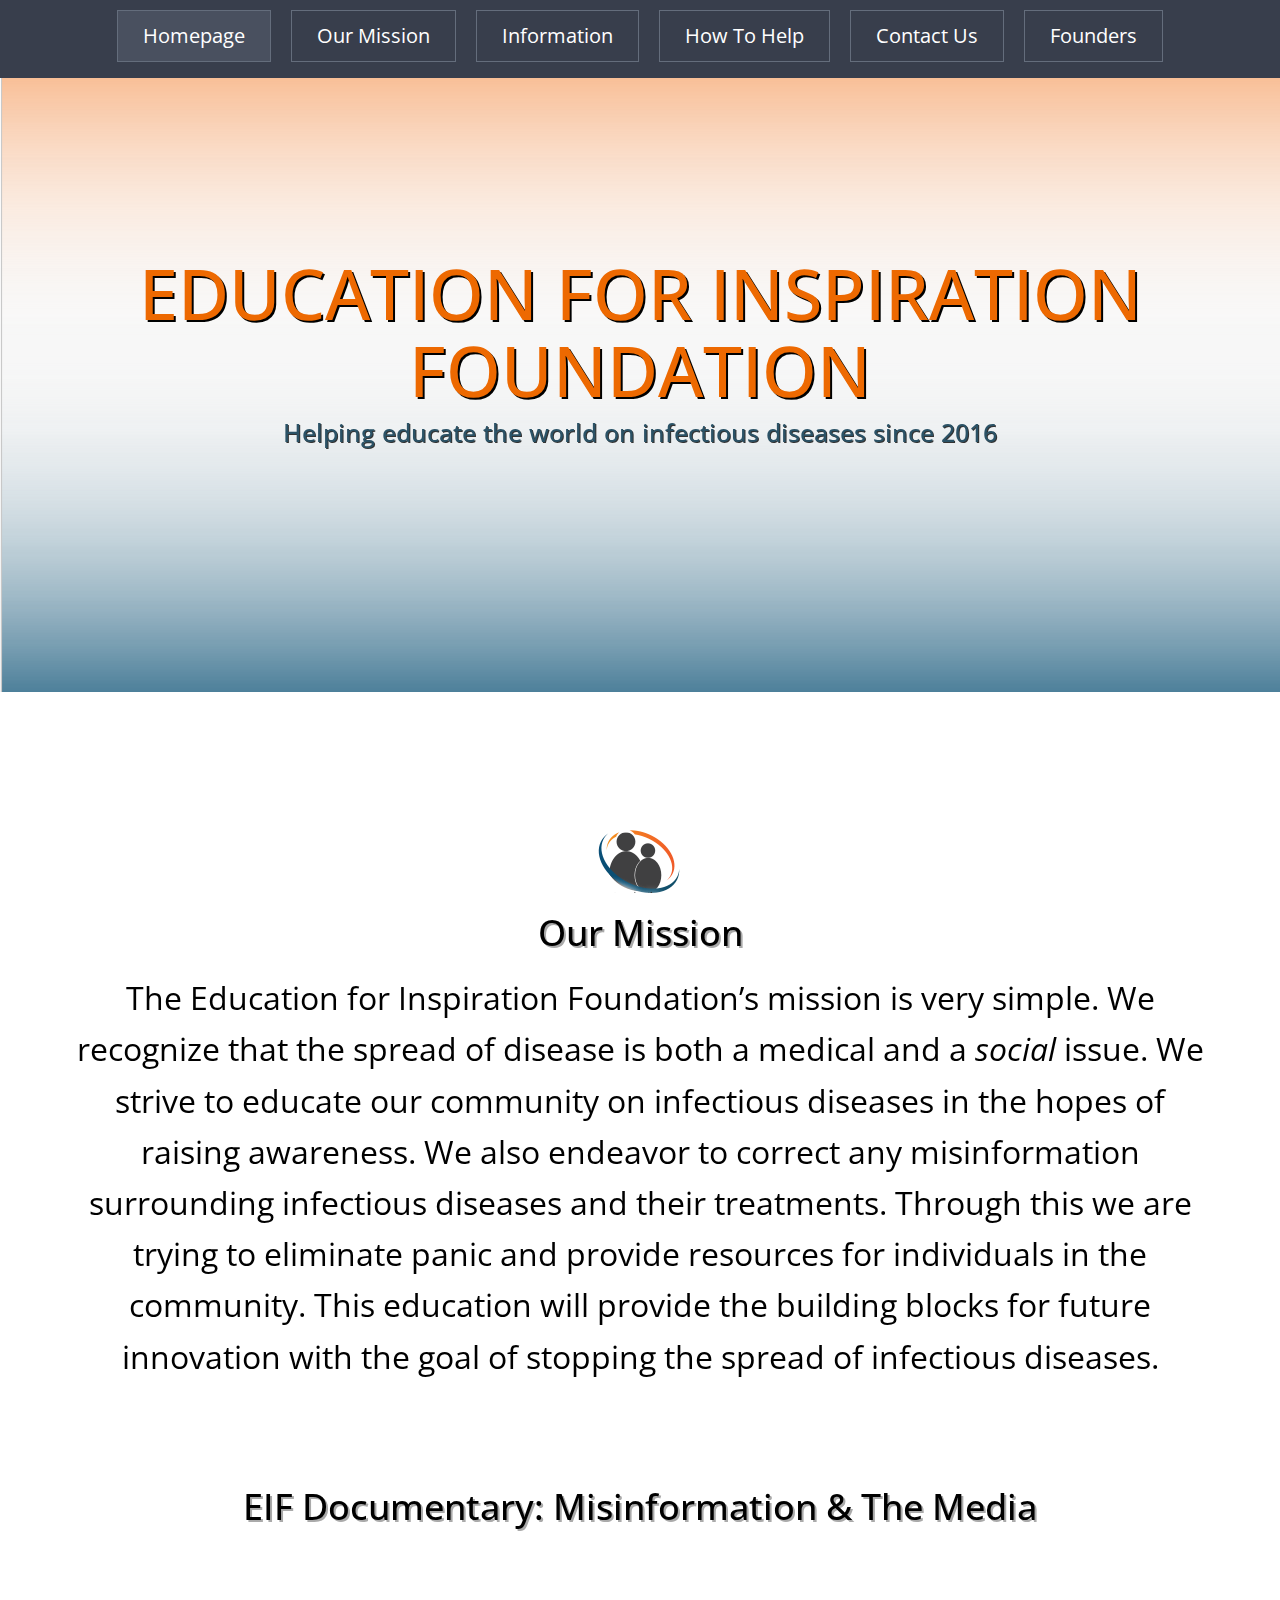
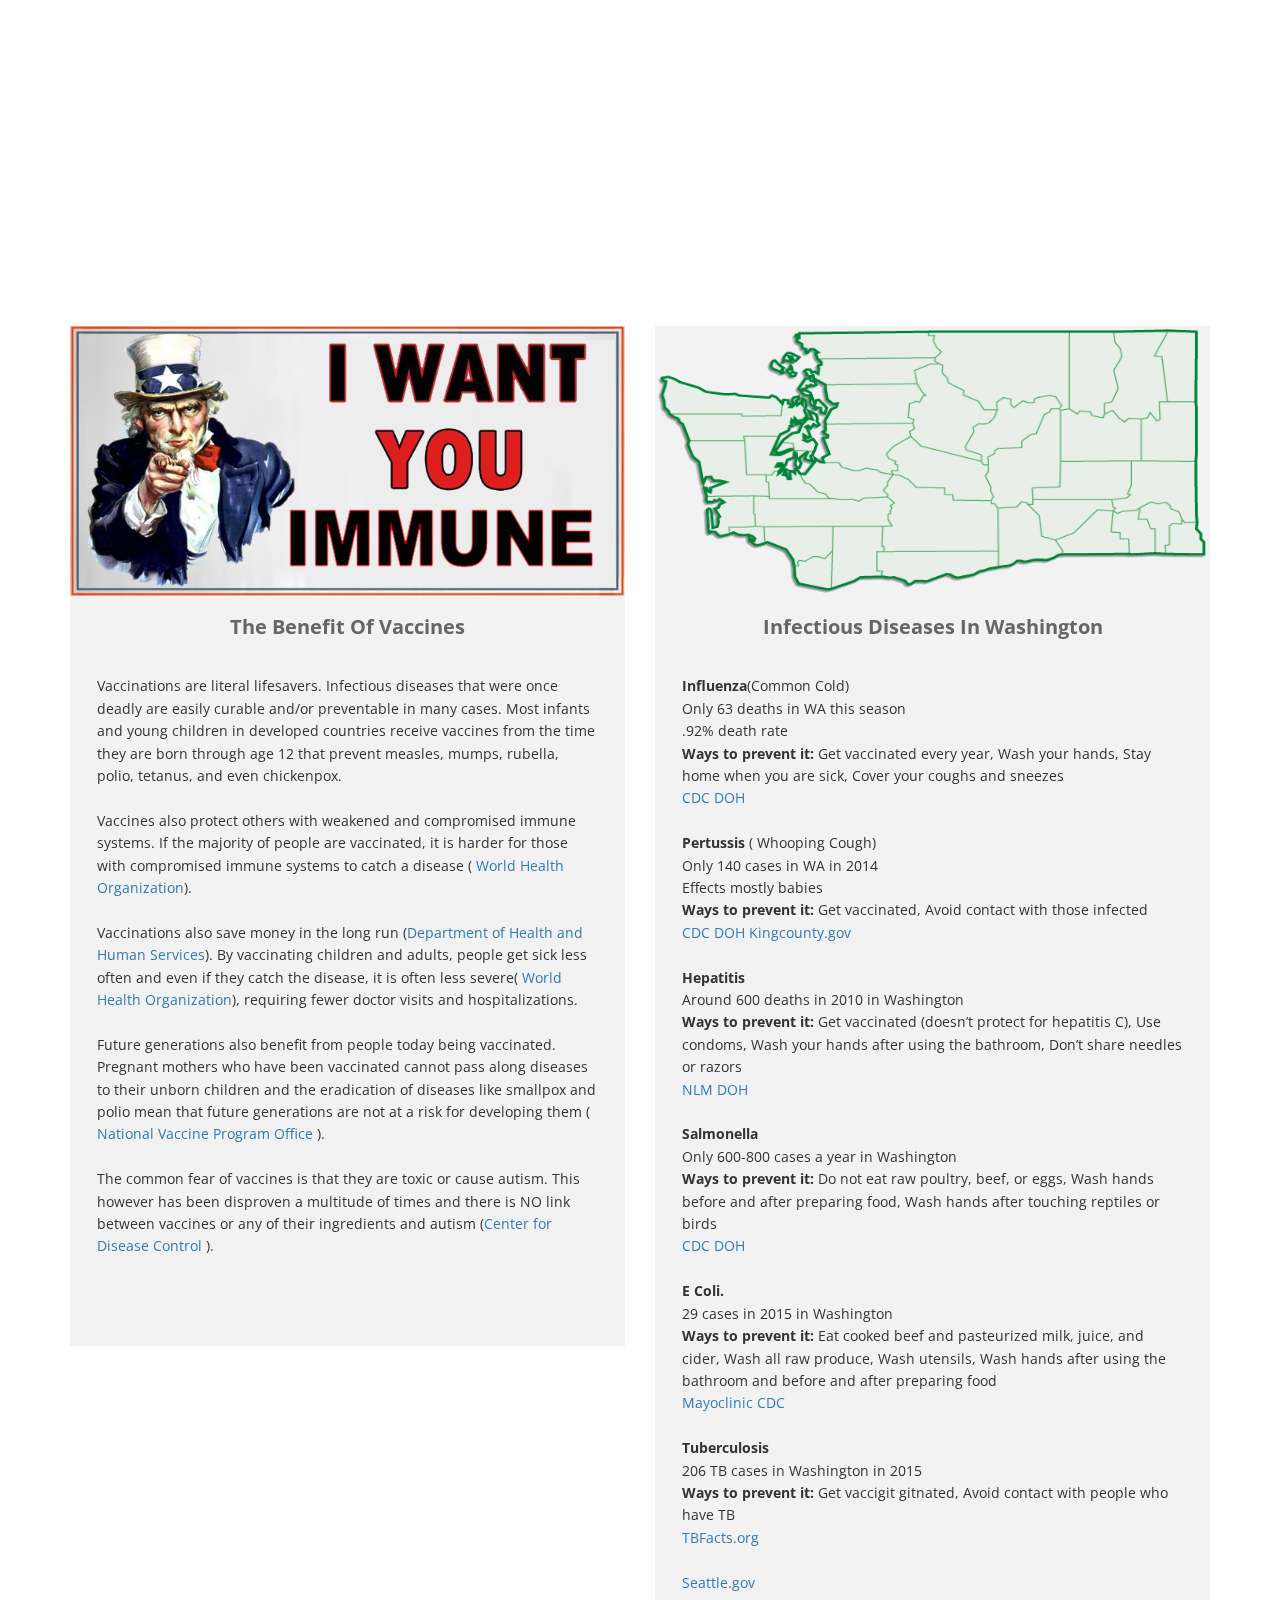
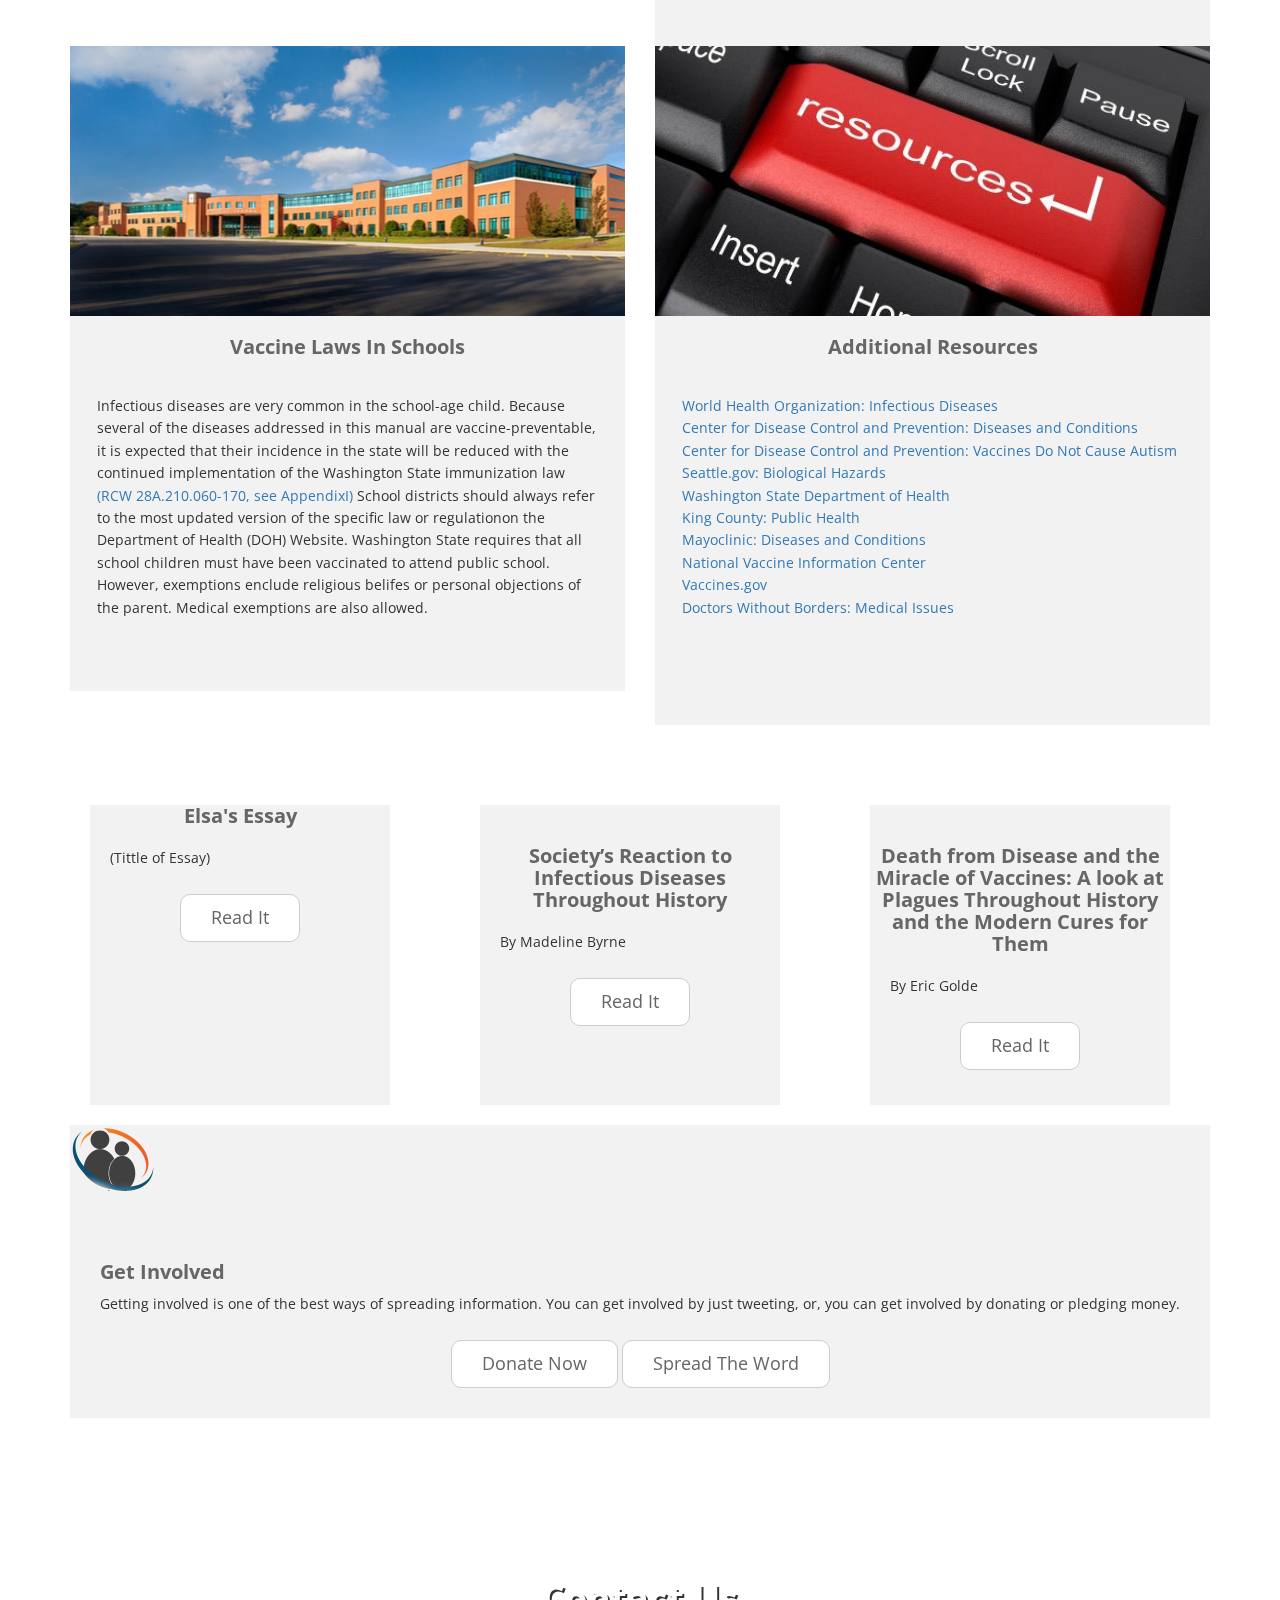
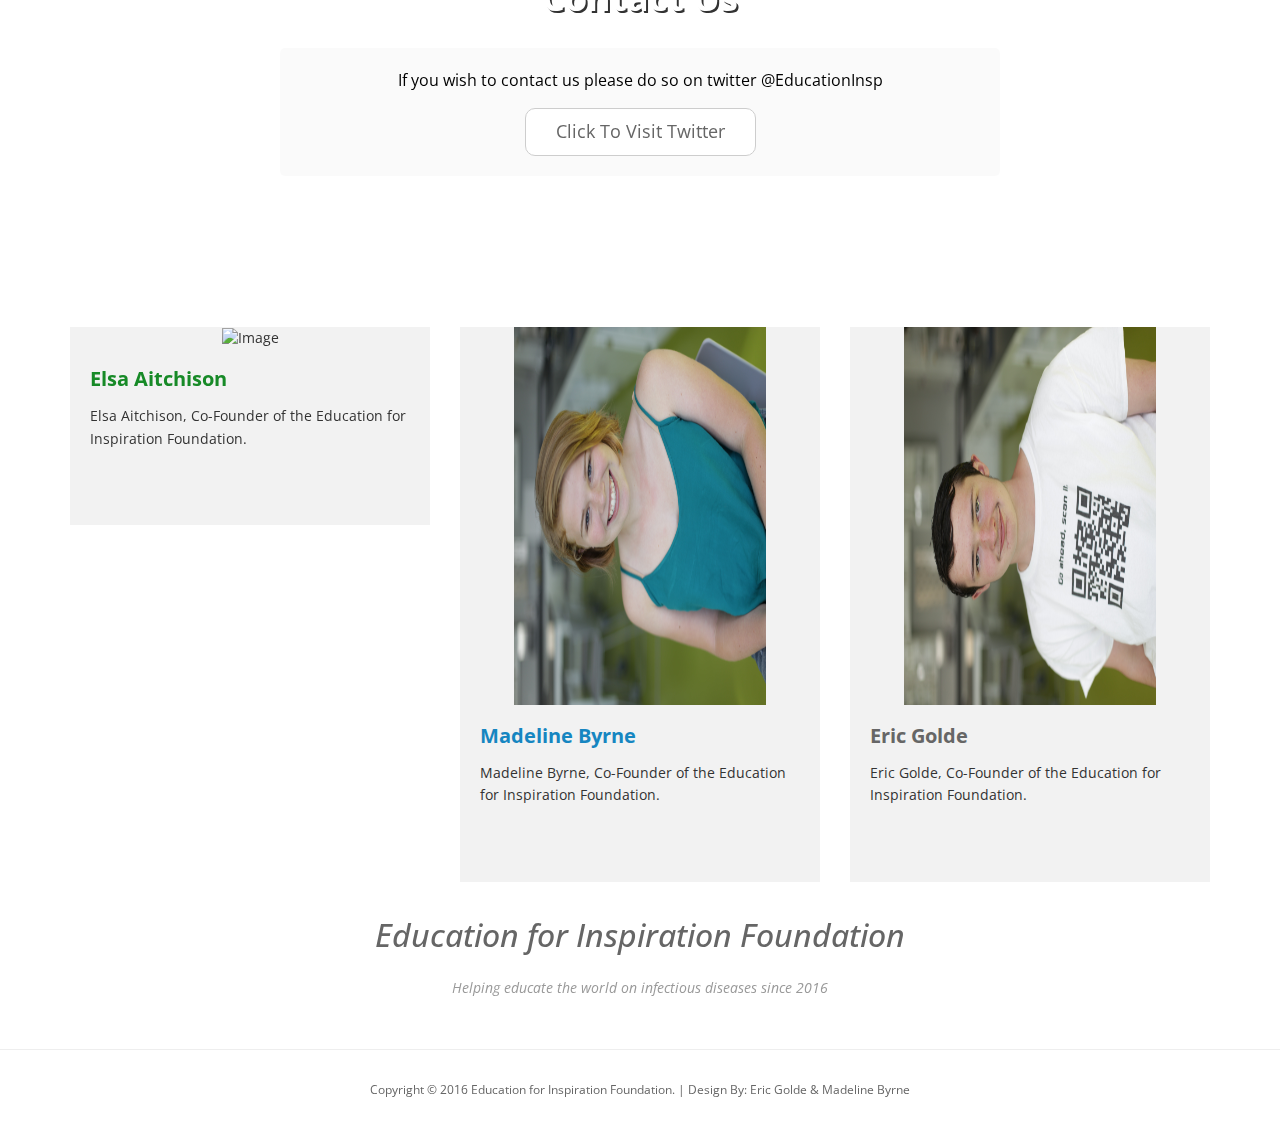
==== commit 1aa26f8d: "added logo" ====
--- a/index.html
+++ b/index.html
@@ -60,6 +60,7 @@
                 <div class="row">
                     <div class="col-sm-12 text-center inner our-service">
                         <div class="service">
+                        <img src="img/logo.png"  alt="Image">
                             <h1>Our Mission</h1>
                             <p>The Education for Inspiration Foundation’s mission is very simple. We recognize that the spread of disease is both a medical and a <i>social</i> issue. We strive to educate our community on infectious diseases in the hopes of raising awareness. We also endeavor to correct any misinformation surrounding infectious diseases and their treatments. Through this we are trying to eliminate panic and provide resources for individuals in the community. This education will provide the building blocks for future innovation with the goal of stopping the spread of infectious diseases.</p>
                         </div>
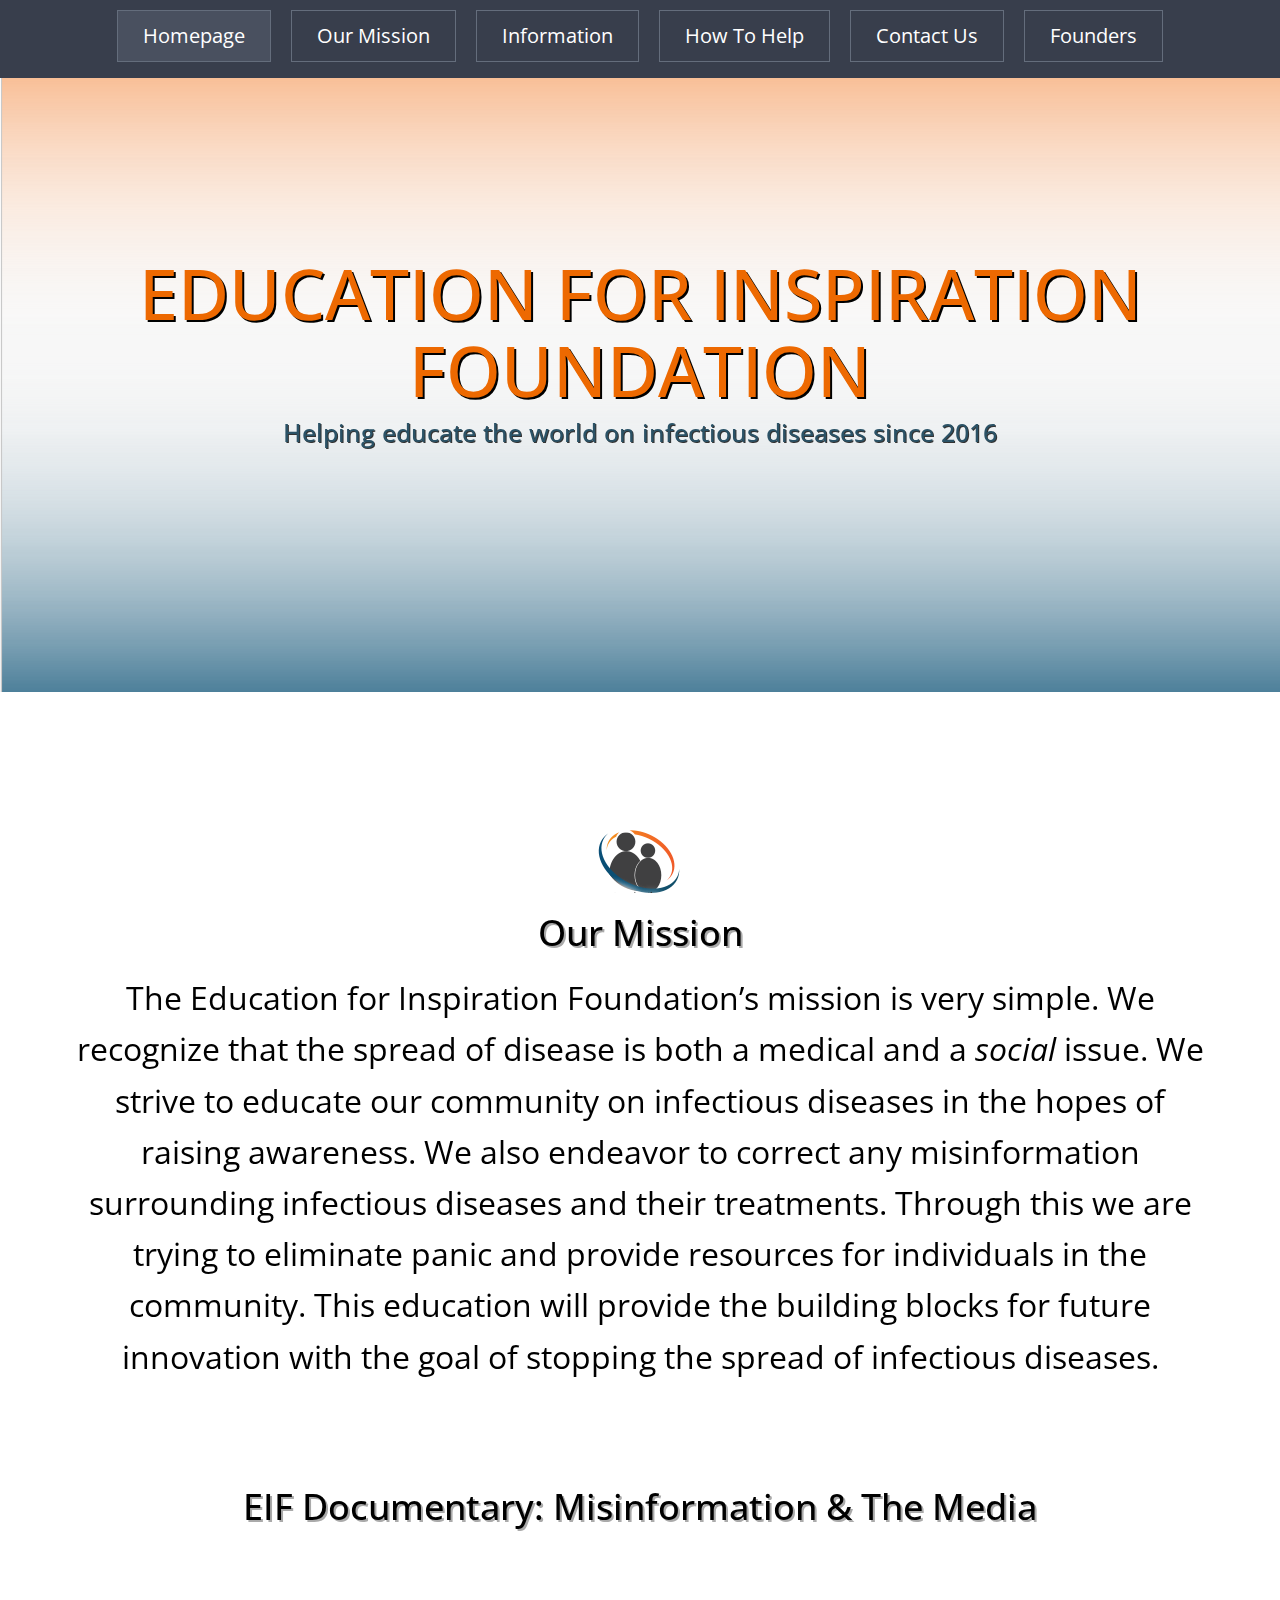
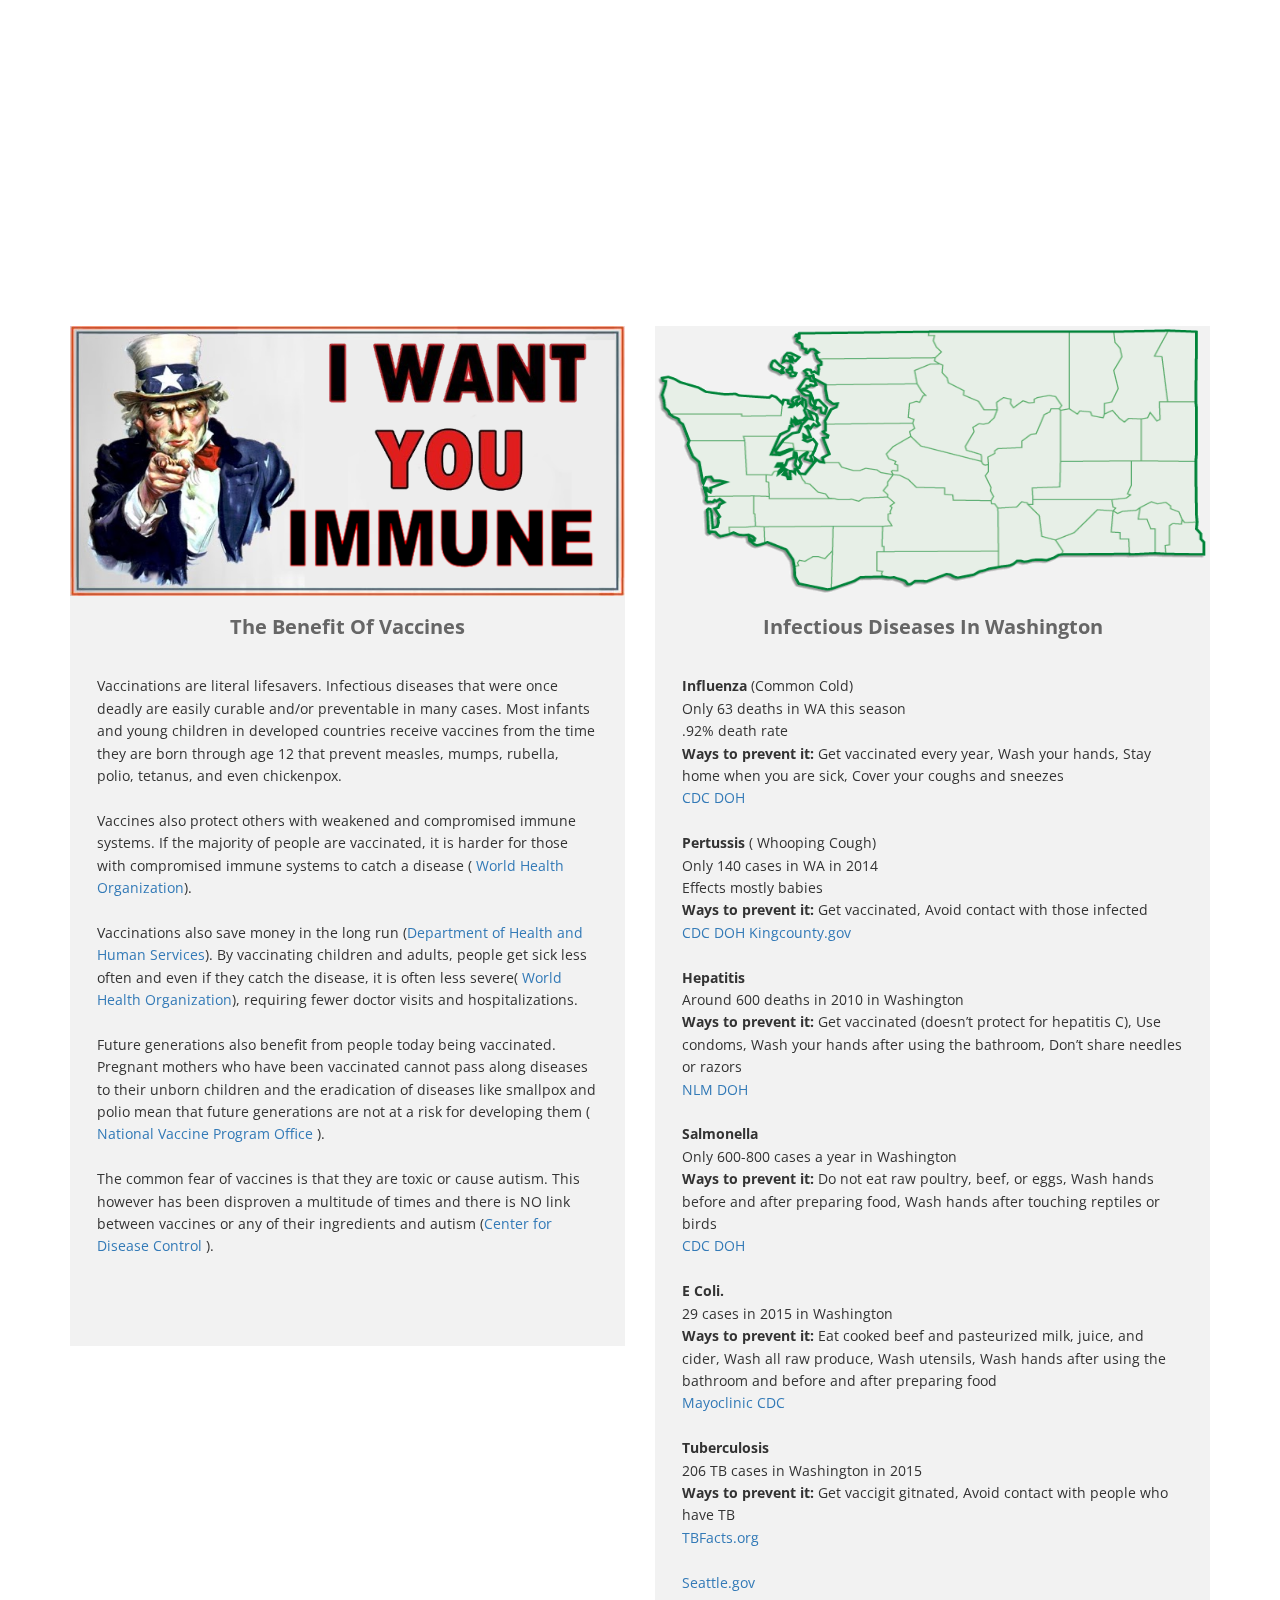
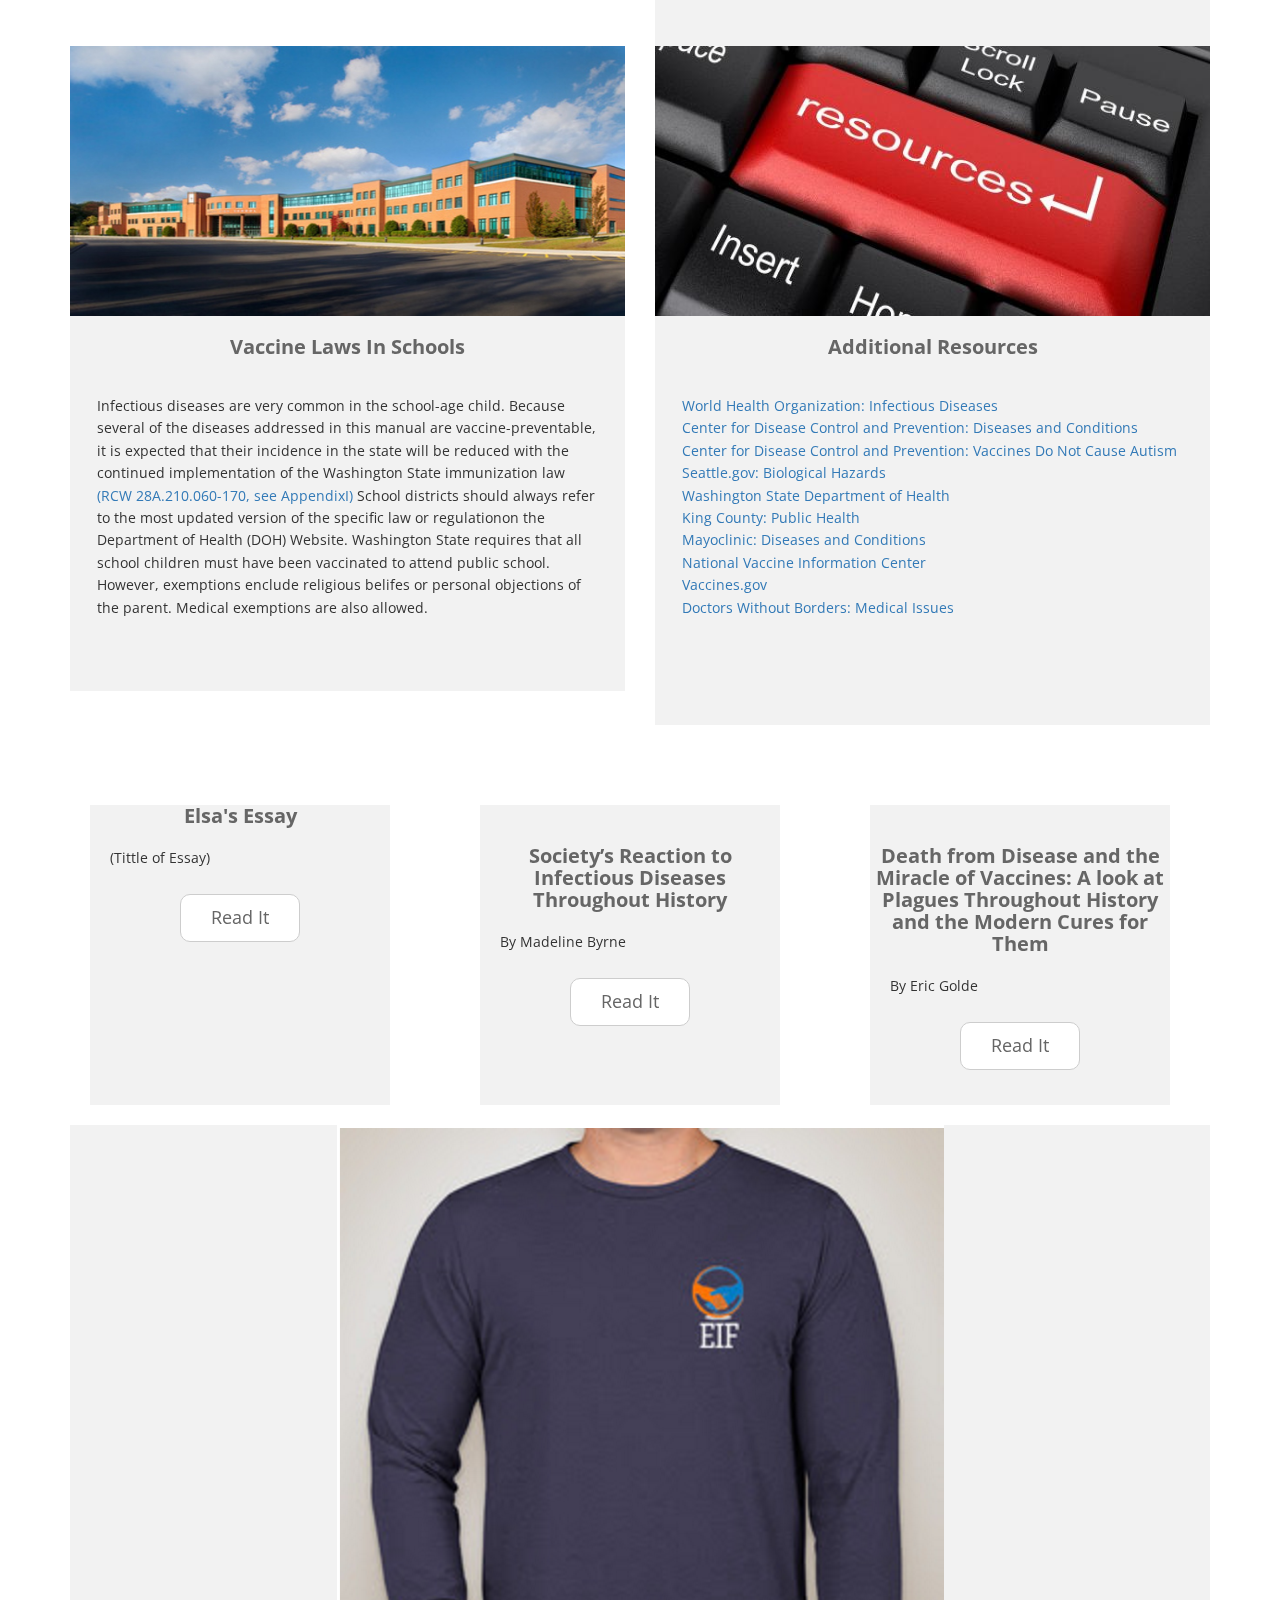
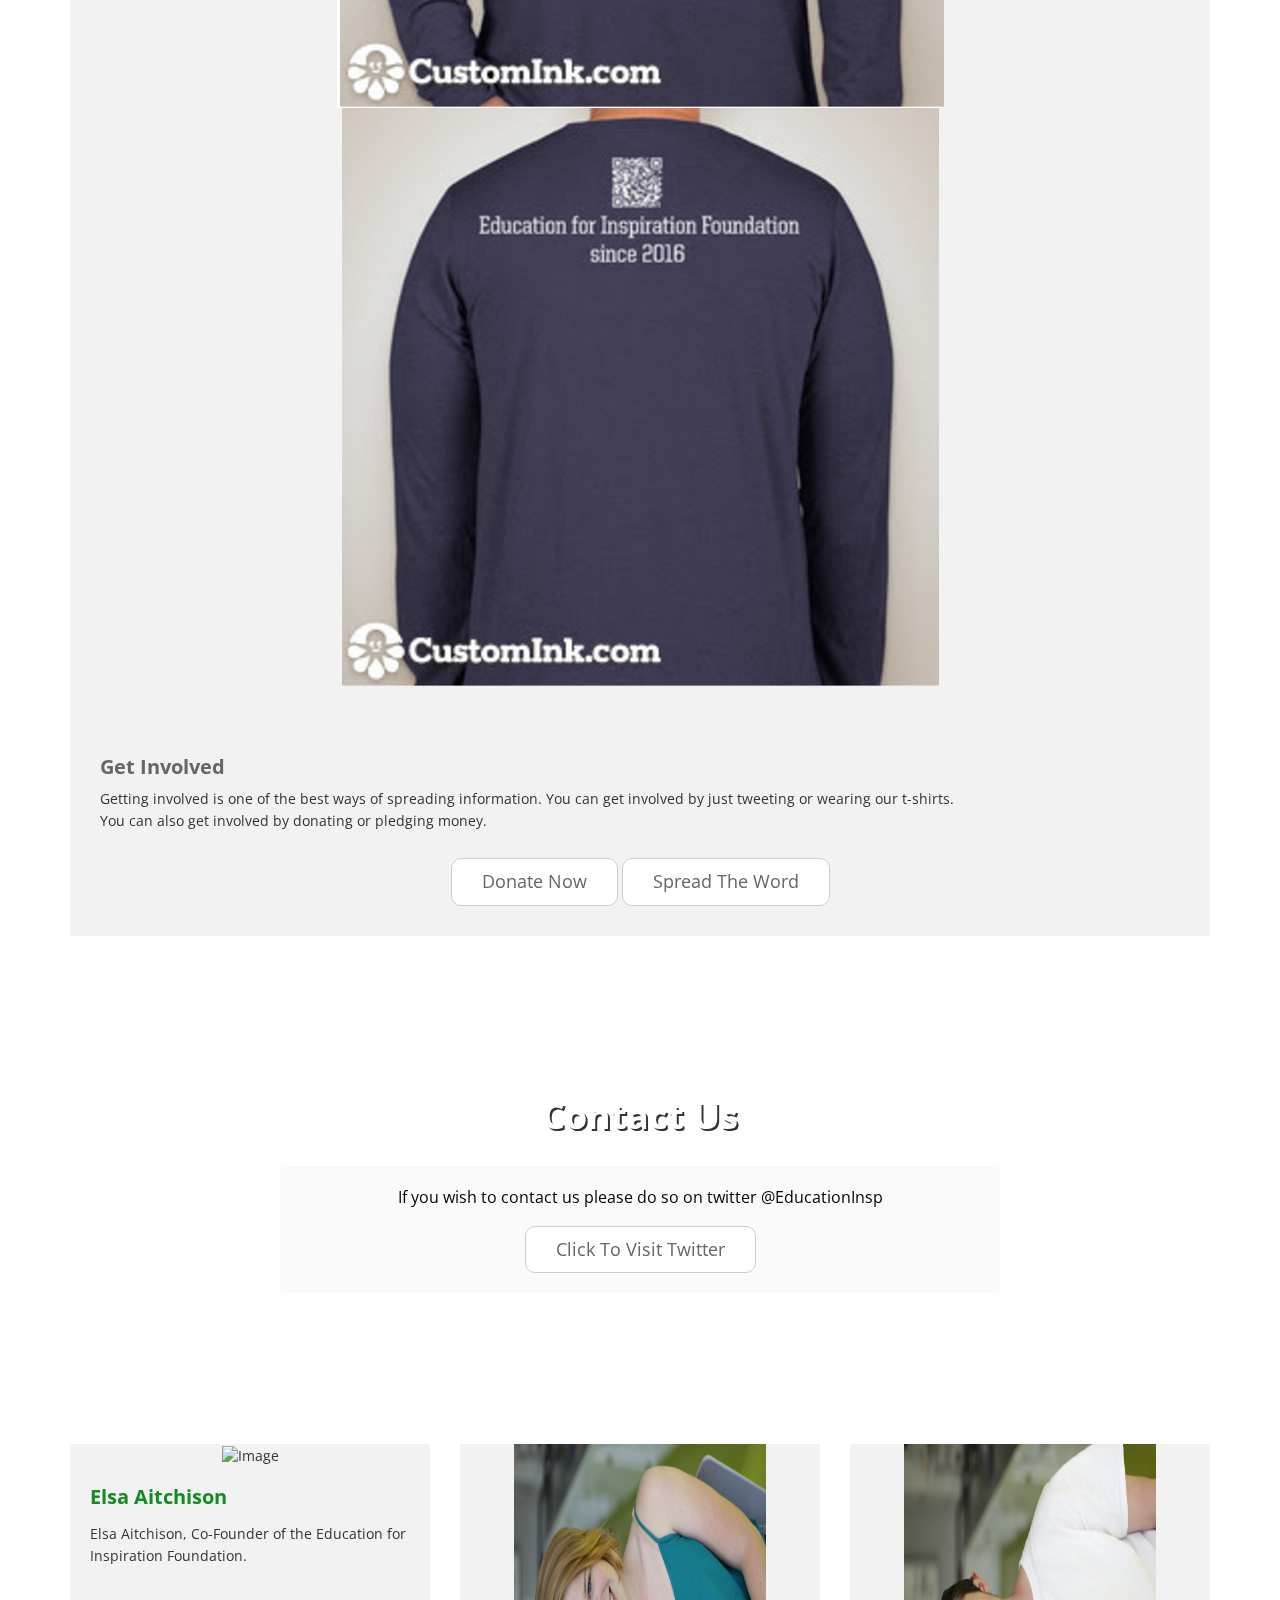
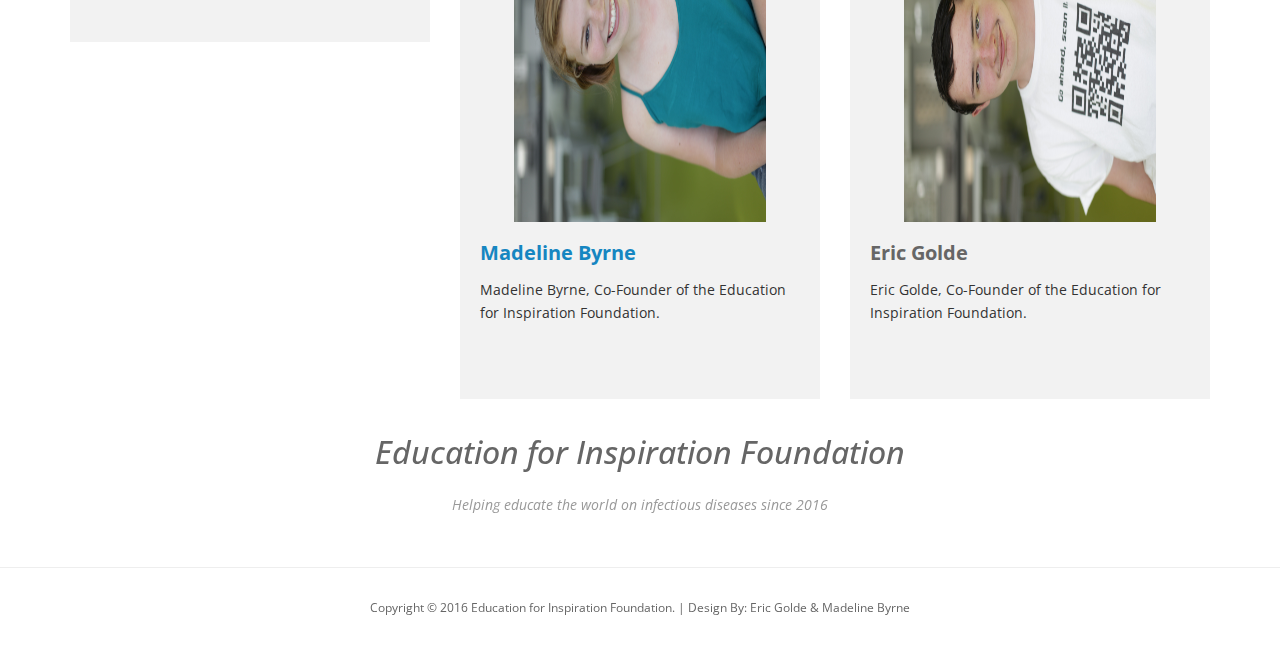
==== commit 61aac129: "added shirts" ====
--- a/index.html
+++ b/index.html
@@ -109,7 +109,7 @@
                             <img src="img/wa.gif" style="width:555px;height:270px;" alt="Image">
                             <!-- img/2-1.jpg -->
                             <h2>Infectious Diseases in Washington</h2>
-                            <p><strong>Influenza</strong>(Common Cold)
+                            <p><strong>Influenza</strong> (Common Cold)
                                 <br> Only 63 deaths in WA this season
                                 <br>.92% death rate
                                 <br>
@@ -245,12 +245,14 @@
                 <div class="row">
                     <div class="col-lg-12">
                         <div class="tm-box">
-                            <img src="img/logo.png" alt="Image" class="img-responsive">
+                            <CENTER><img src="img/ShirtFront.PNG" alt="Image" class="img-responsive">
+                            <img src="img/ShirtBack.PNG" alt="Image" class="img-responsive"></CENTER>
                             <!-- img/4-5.jpg -->
                             <br>
                             <div class="tm-box-description">
                                 <h2>Get Involved</h2>
-                                <p class="tm-box-p">Getting involved is one of the best ways of spreading information. You can get involved by just tweeting, or, you can get involved by donating or pledging money.</p>
+                                <p class="tm-box-p">Getting involved is one of the best ways of spreading information. You can get involved by just tweeting or wearing our t-shirts.
+                                <br>You can also get involved by donating or pledging money.</p>
                                 <CENTER>
                                     <a href="Donate.html" class="content-link">Donate Now</a>
                                     <a class="content-link" href="https://twitter.com/intent/tweet?text=Help%20educate%20and%20spread%20the%20word%20on%20vaccines%20to%20the%20world%21%20%40educationInsp%20http%3A%2F%2Fvaccines.tk">Spread the Word</a></CENTER>
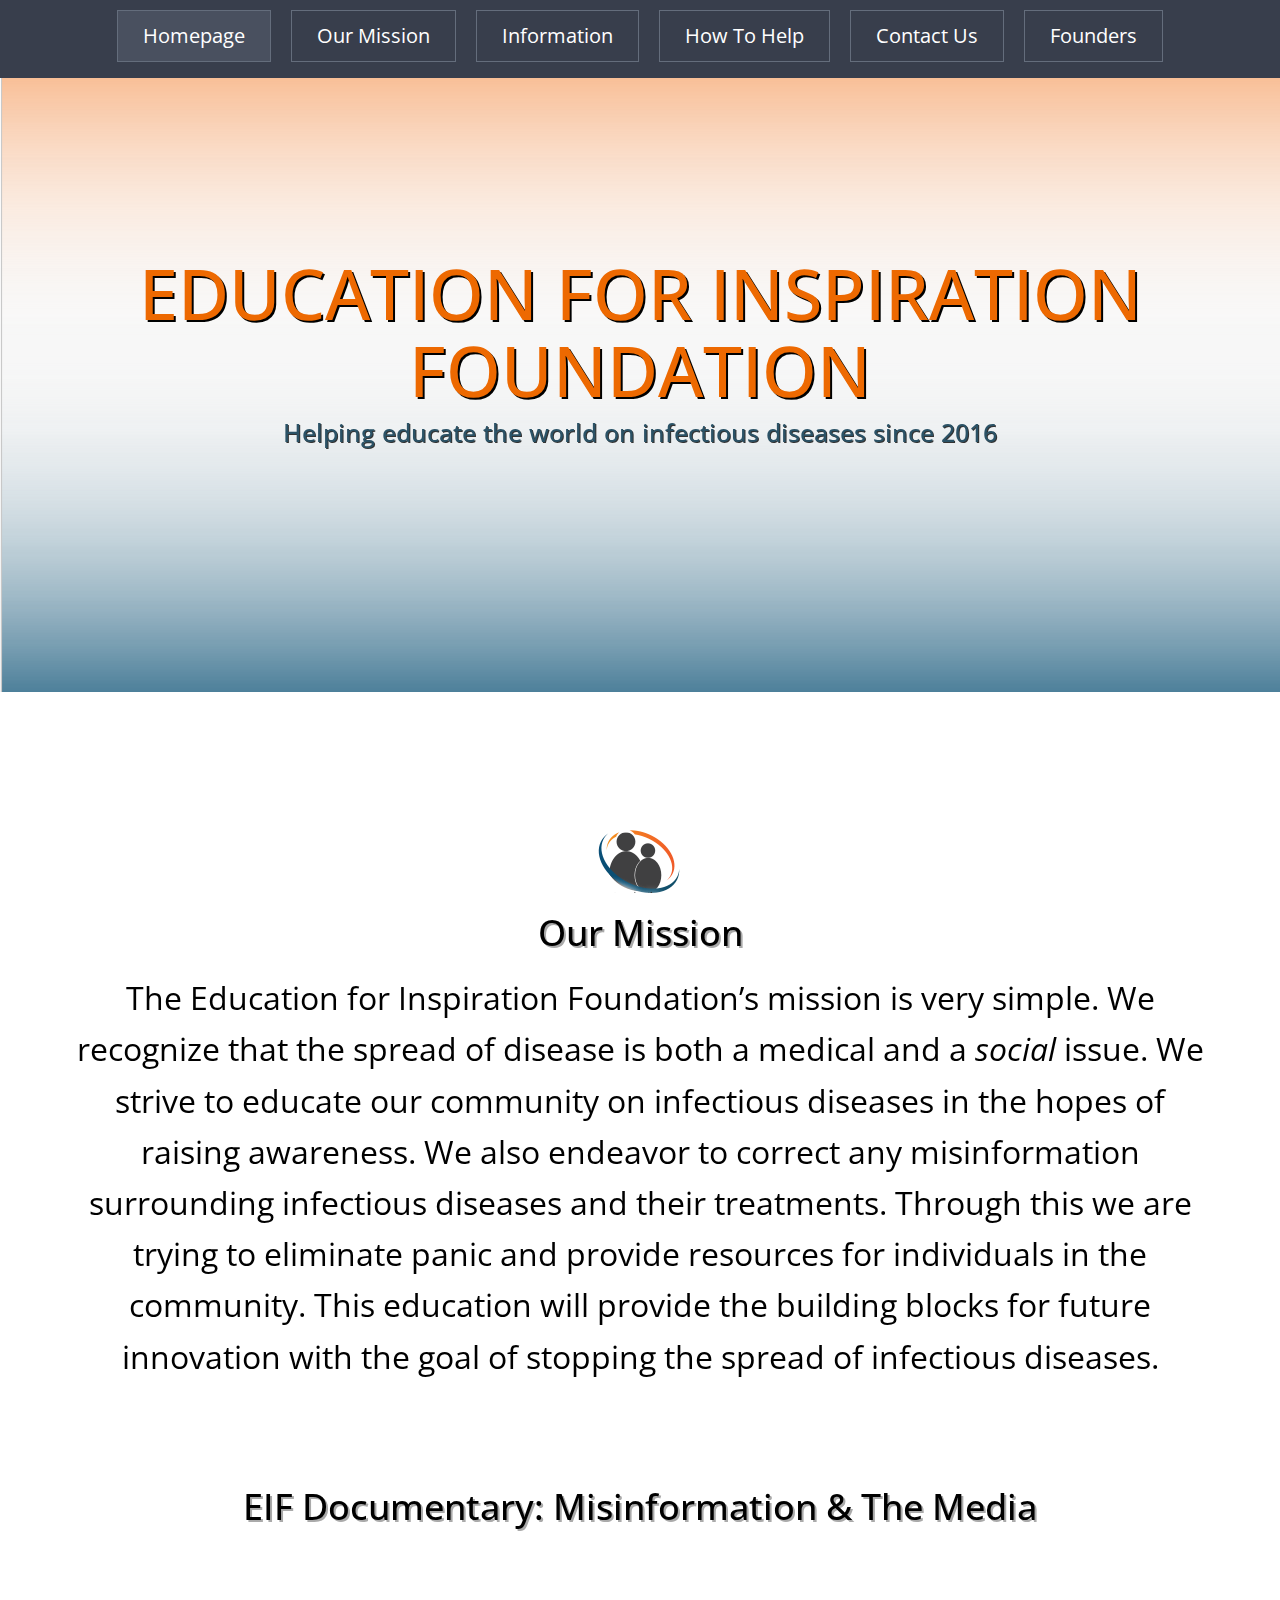
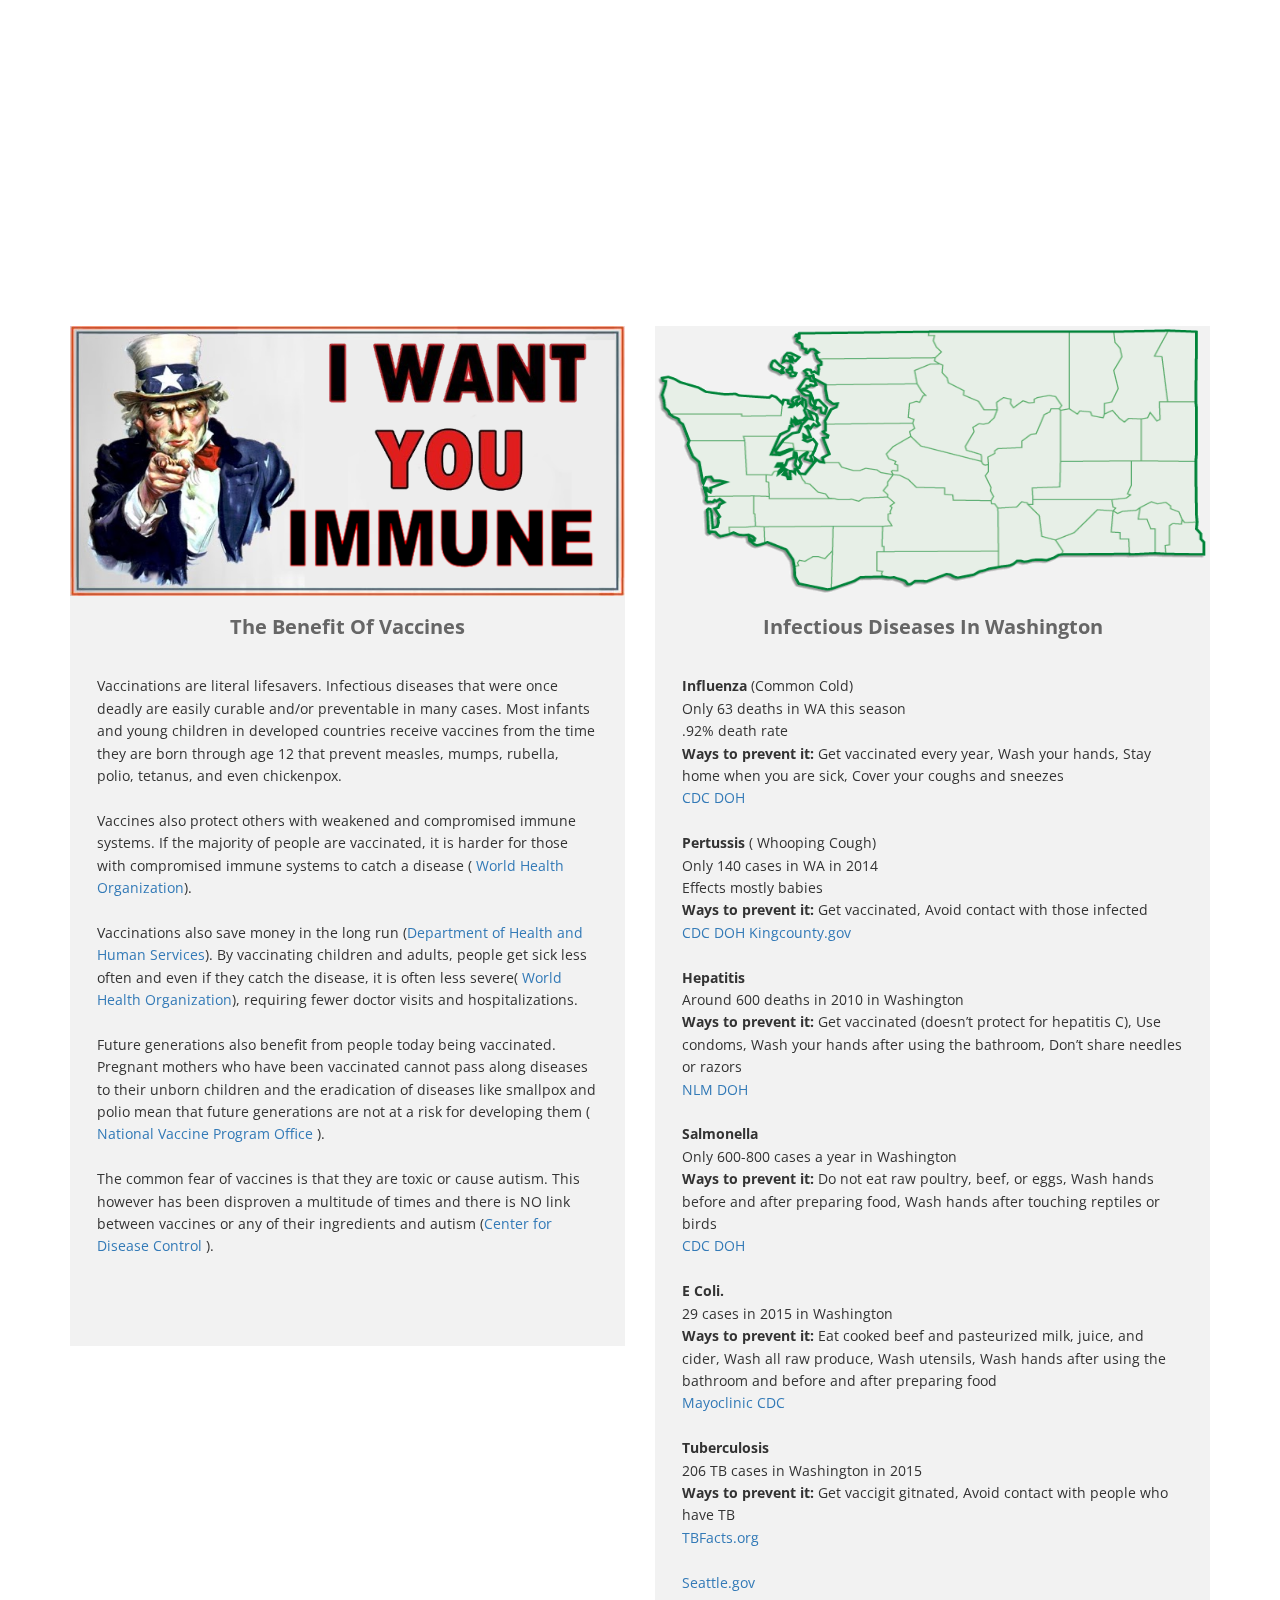
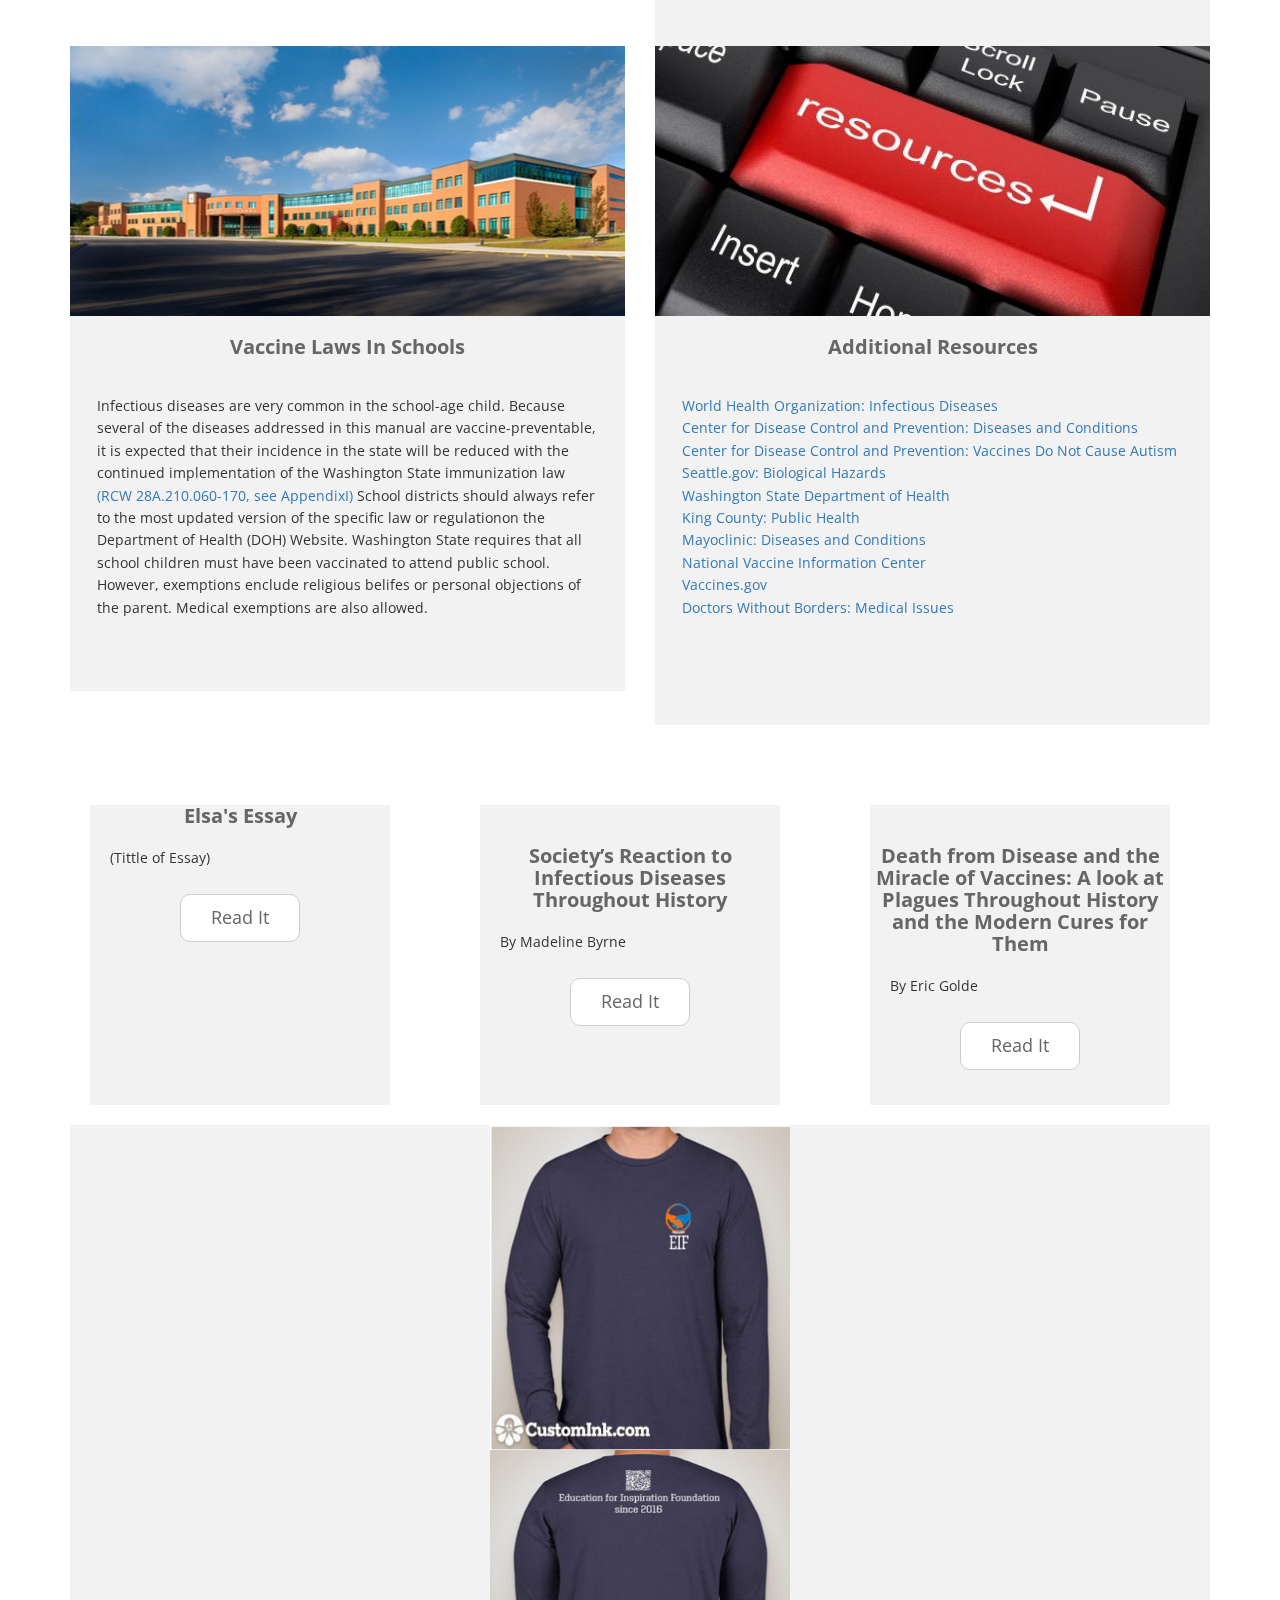
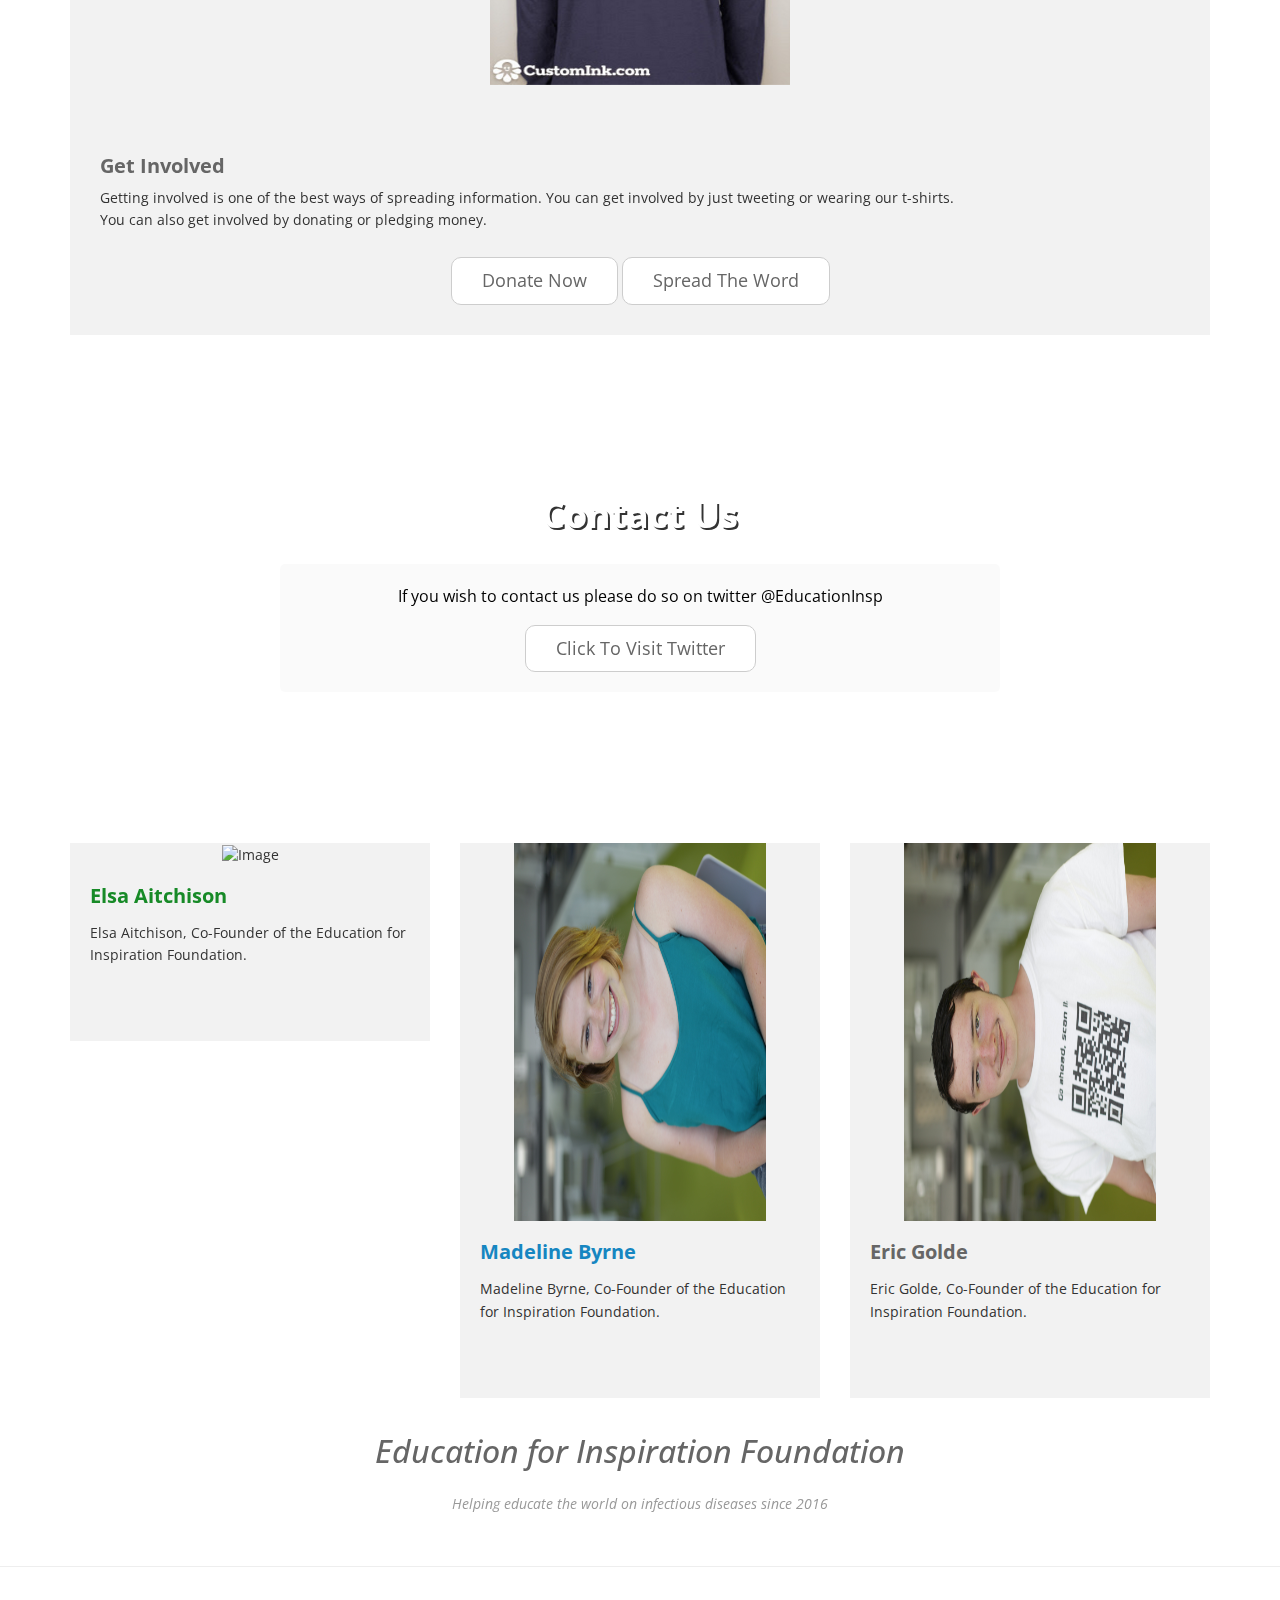
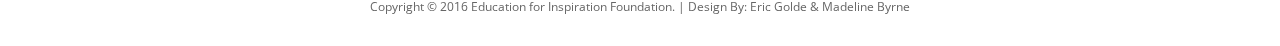
==== commit 063aa3c2: "final images" ====
--- a/index.html
+++ b/index.html
@@ -245,8 +245,8 @@
                 <div class="row">
                     <div class="col-lg-12">
                         <div class="tm-box">
-                            <CENTER><img src="img/ShirtFront.PNG" alt="Image" class="img-responsive">
-                            <img src="img/ShirtBack.PNG" alt="Image" class="img-responsive"></CENTER>
+                            <CENTER><img src="img/ShirtFront.PNG" alt="Image" style="width:300px;height:325px;"  class="img-responsive">
+                            <img src="img/ShirtBack.PNG" style="width:300px;height:235px;"  style="" alt="Image" class="img-responsive"></CENTER>
                             <!-- img/4-5.jpg -->
                             <br>
                             <div class="tm-box-description">
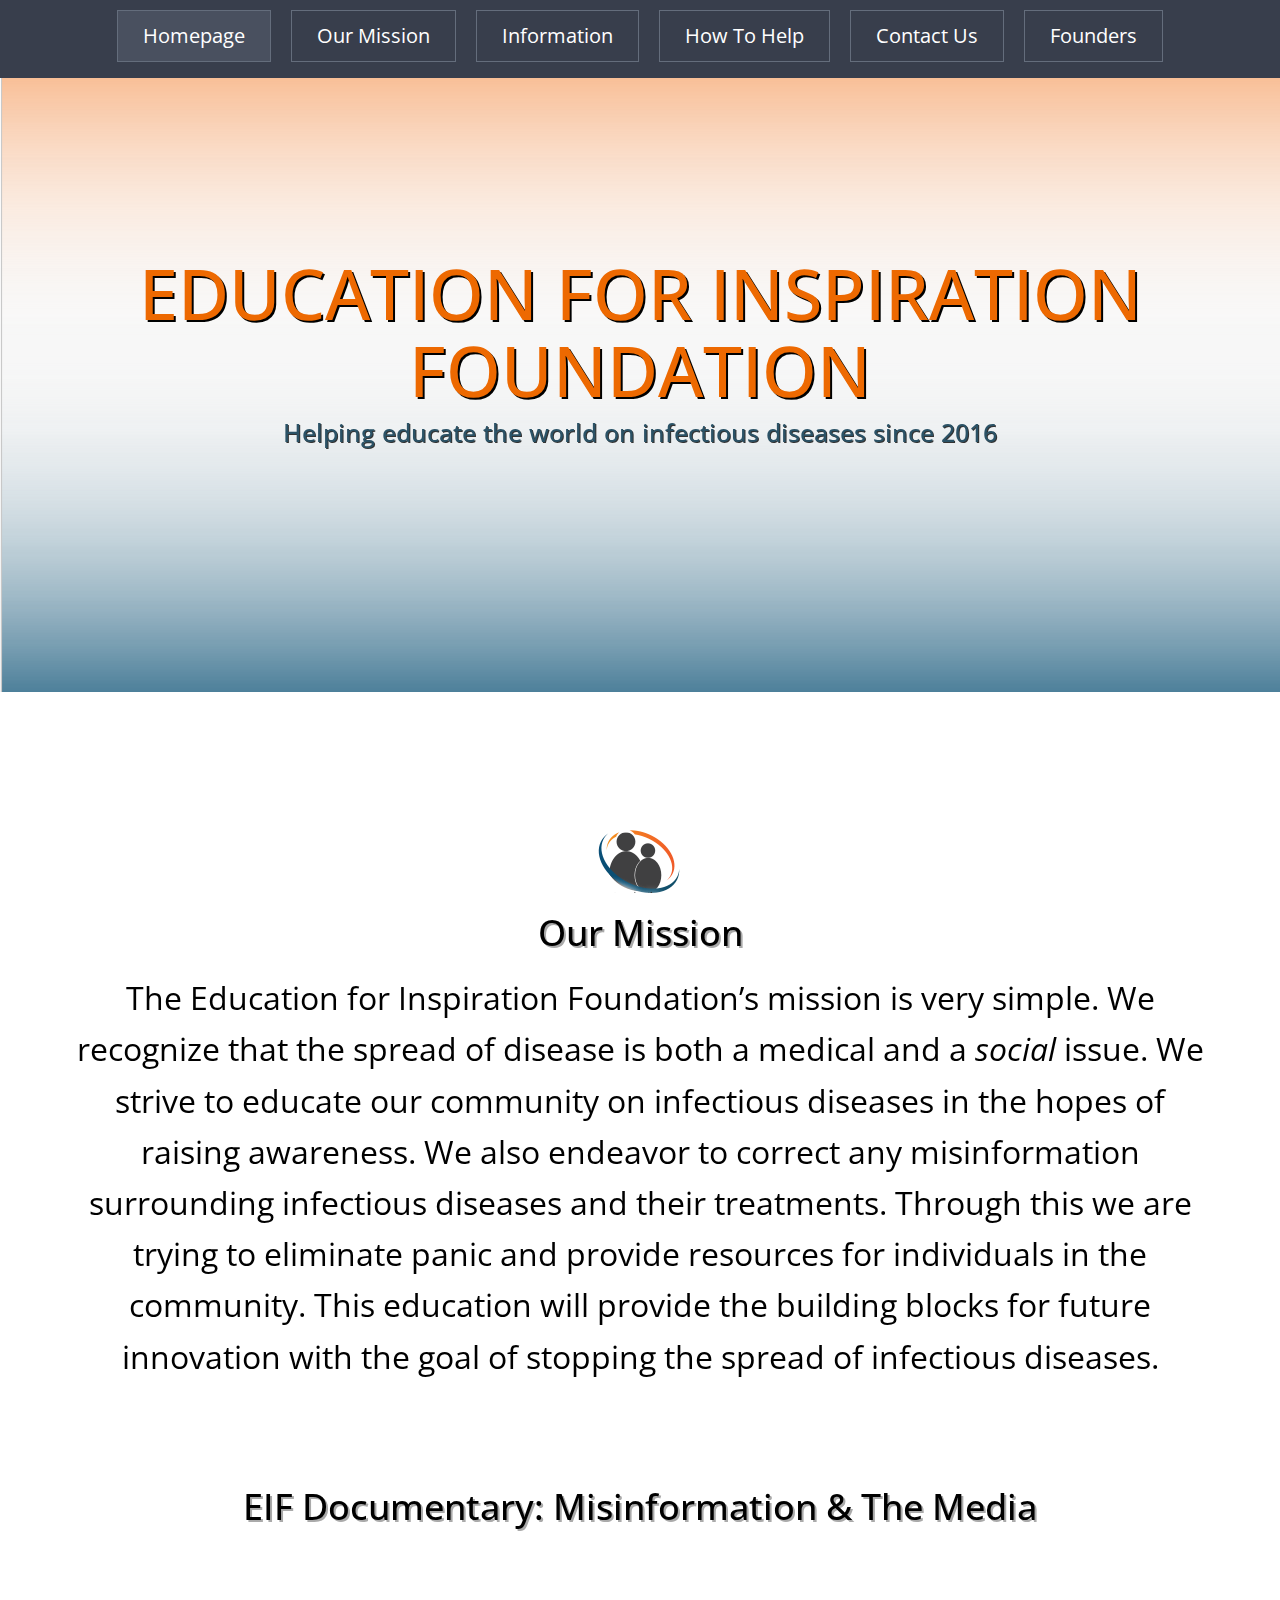
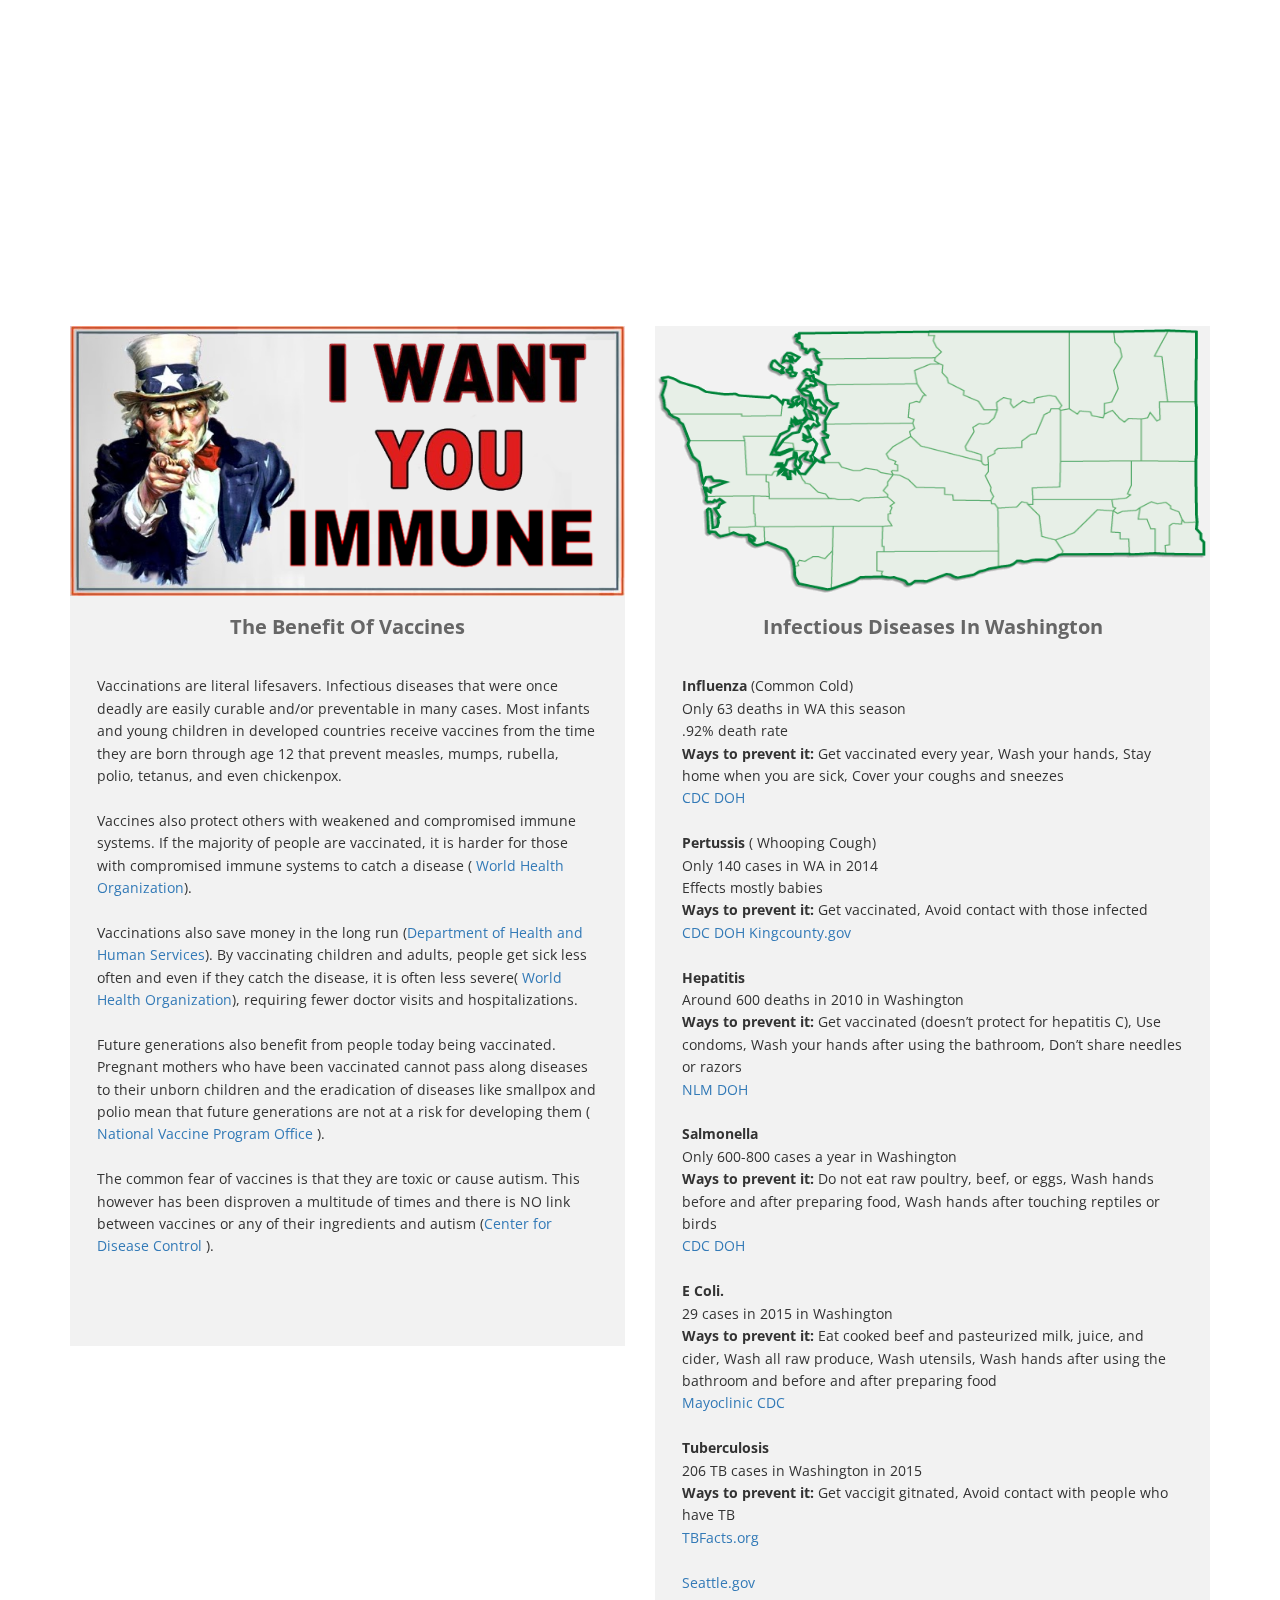
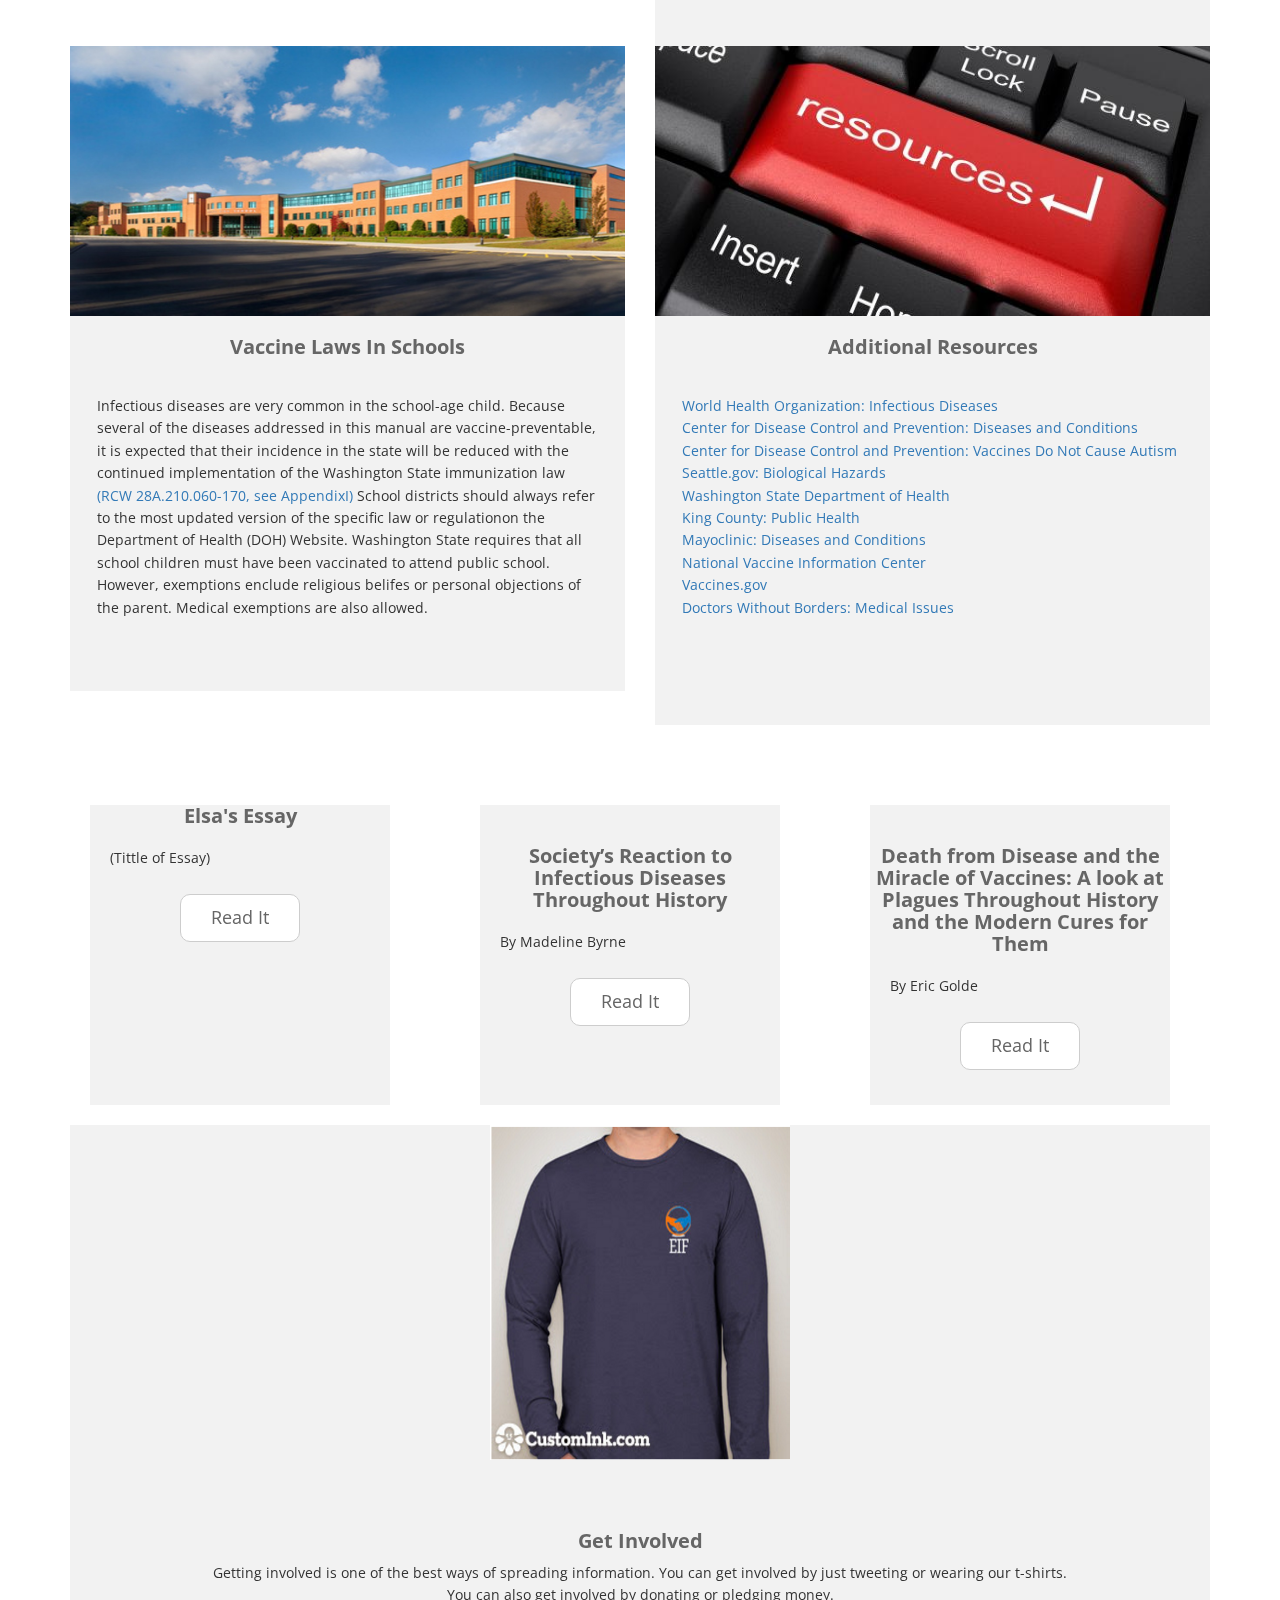
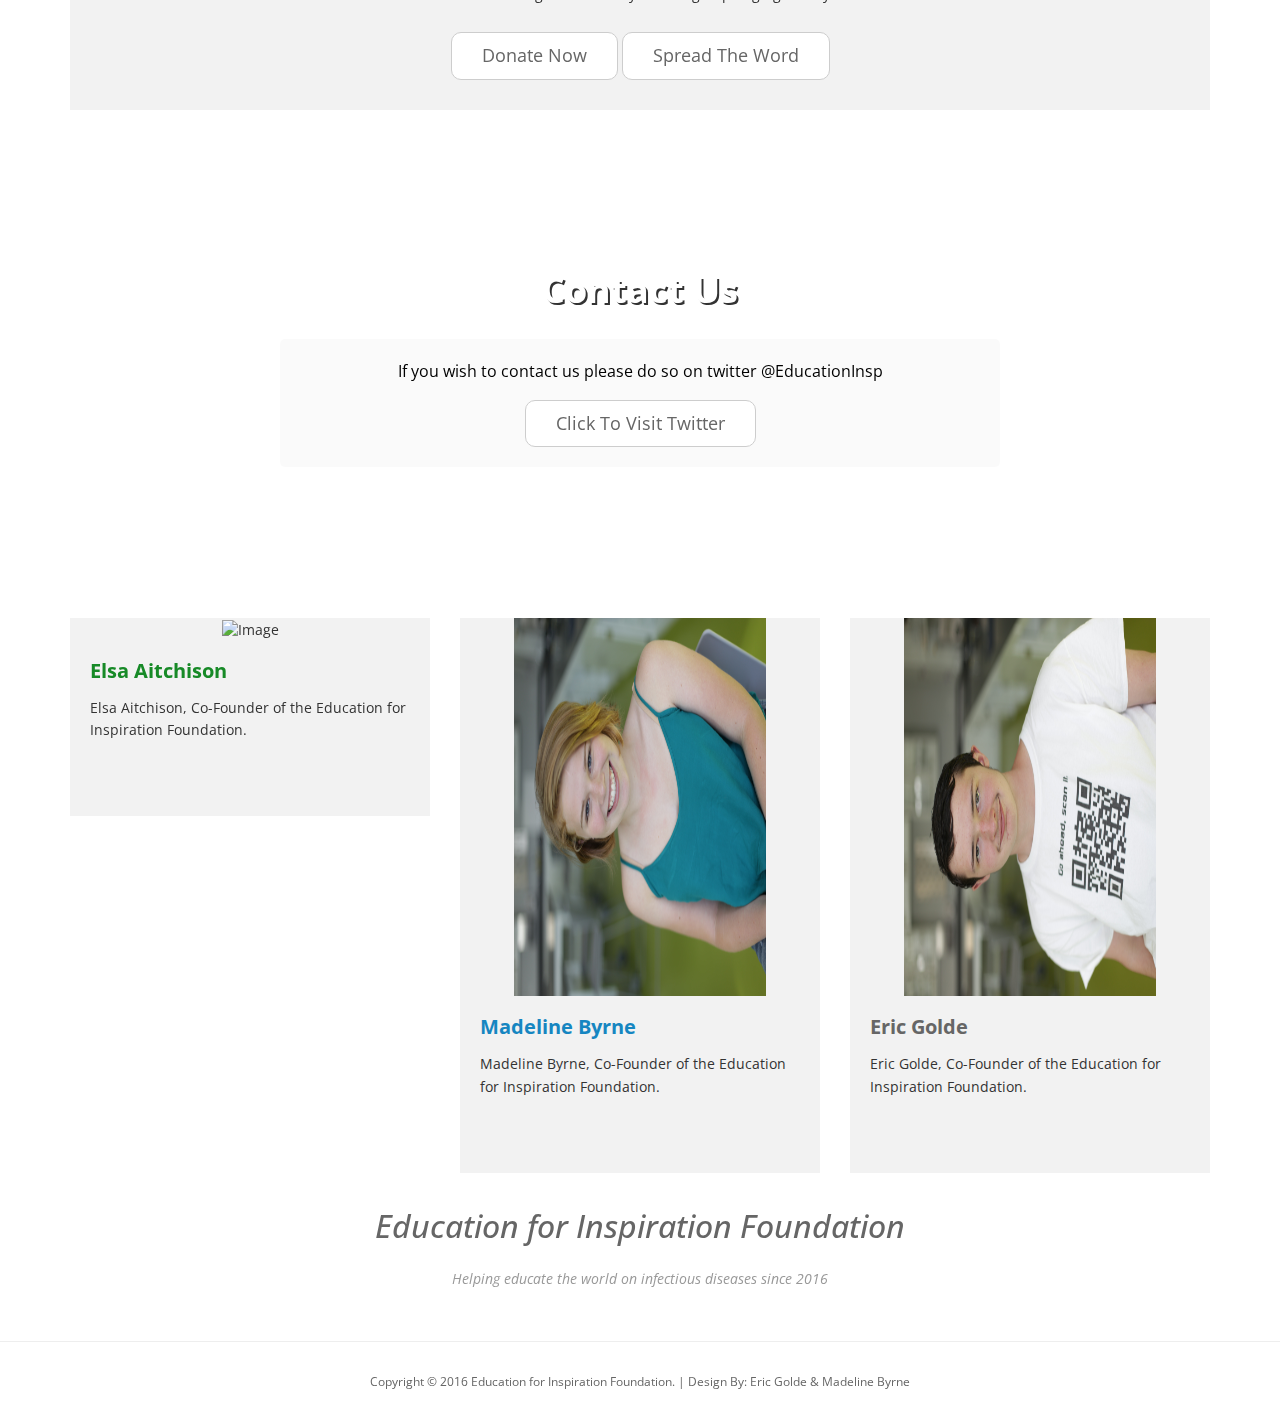
==== commit c6b451a1: "added shirts" ====
--- a/index.html
+++ b/index.html
@@ -60,7 +60,7 @@
                 <div class="row">
                     <div class="col-sm-12 text-center inner our-service">
                         <div class="service">
-                        <img src="img/logo.png"  alt="Image">
+                            <img src="img/logo.png" alt="Image">
                             <h1>Our Mission</h1>
                             <p>The Education for Inspiration Foundation’s mission is very simple. We recognize that the spread of disease is both a medical and a <i>social</i> issue. We strive to educate our community on infectious diseases in the hopes of raising awareness. We also endeavor to correct any misinformation surrounding infectious diseases and their treatments. Through this we are trying to eliminate panic and provide resources for individuals in the community. This education will provide the building blocks for future innovation with the goal of stopping the spread of infectious diseases.</p>
                         </div>
@@ -88,10 +88,9 @@
                             <img src="img/uncle-sam.png" style="width:555px;height:270px;" alt="Image">
                             <!-- img/2-2.jpg -->
                             <h2>The Benefit of Vaccines</h2>
-                            <p>Vaccinations are literal lifesavers. Infectious diseases that were once deadly are easily curable and/or preventable in many cases. Most infants and young children in developed countries receive vaccines from the time they are born through age 12 that prevent measles, mumps, rubella, polio, tetanus, and even chickenpox. 
-<br>
-<br>
-                            Vaccines also protect others with weakened and compromised immune systems. If the majority of people are vaccinated, it is harder for those with compromised immune systems to catch a disease (<a href="http://www.who.int/bulletin/volumes/86/2/07-040089/en/"> World Health Organization</a>).
+                            <p>Vaccinations are literal lifesavers. Infectious diseases that were once deadly are easily curable and/or preventable in many cases. Most infants and young children in developed countries receive vaccines from the time they are born through age 12 that prevent measles, mumps, rubella, polio, tetanus, and even chickenpox.
+                                <br>
+                                <br> Vaccines also protect others with weakened and compromised immune systems. If the majority of people are vaccinated, it is harder for those with compromised immune systems to catch a disease (<a href="http://www.who.int/bulletin/volumes/86/2/07-040089/en/"> World Health Organization</a>).
                                 <br>
                                 <br>Vaccinations also save money in the long run (<a href="http://www.hhs.gov/asl/testify/t990803a.html">Department of Health and Human Services</a>). By vaccinating children and adults, people get sick less often and even if they catch the disease, it is often less severe(<a href="http://www.who.int/bulletin/volumes/86/2/07-040089/en/"> World Health Organization</a>), requiring fewer doctor visits and hospitalizations.
                                 <br>
@@ -245,18 +244,18 @@
                 <div class="row">
                     <div class="col-lg-12">
                         <div class="tm-box">
-                            <CENTER><img src="img/ShirtFront.PNG" alt="Image" style="width:300px;height:325px;"  class="img-responsive">
-                            <img src="img/ShirtBack.PNG" style="width:300px;height:235px;"  style="" alt="Image" class="img-responsive"></CENTER>
-                            <!-- img/4-5.jpg -->
-                            <br>
-                            <div class="tm-box-description">
-                                <h2>Get Involved</h2>
-                                <p class="tm-box-p">Getting involved is one of the best ways of spreading information. You can get involved by just tweeting or wearing our t-shirts.
-                                <br>You can also get involved by donating or pledging money.</p>
+                            <CENTER><img src="img/ShirtFront.PNG" alt="Image" style="width:300px;height:335px;" class="img-responsive">
                                 <CENTER>
-                                    <a href="Donate.html" class="content-link">Donate Now</a>
-                                    <a class="content-link" href="https://twitter.com/intent/tweet?text=Help%20educate%20and%20spread%20the%20word%20on%20vaccines%20to%20the%20world%21%20%40educationInsp%20http%3A%2F%2Fvaccines.tk">Spread the Word</a></CENTER>
-                            </div>
+                                    <!-- img/4-5.jpg -->
+                                    <br>
+                                    <div class="tm-box-description">
+                                        <h2>Get Involved</h2>
+                                        <p class="tm-box-p">Getting involved is one of the best ways of spreading information. You can get involved by just tweeting or wearing our t-shirts.
+                                            <br>You can also get involved by donating or pledging money.</p>
+                                        <CENTER>
+                                            <a href="Donate.html" class="content-link">Donate Now</a>
+                                            <a class="content-link" href="https://twitter.com/intent/tweet?text=Help%20educate%20and%20spread%20the%20word%20on%20vaccines%20to%20the%20world%21%20%40educationInsp%20http%3A%2F%2Fvaccines.tk">Spread the Word</a></CENTER>
+                                    </div>
                         </div>
                     </div>
                 </div>
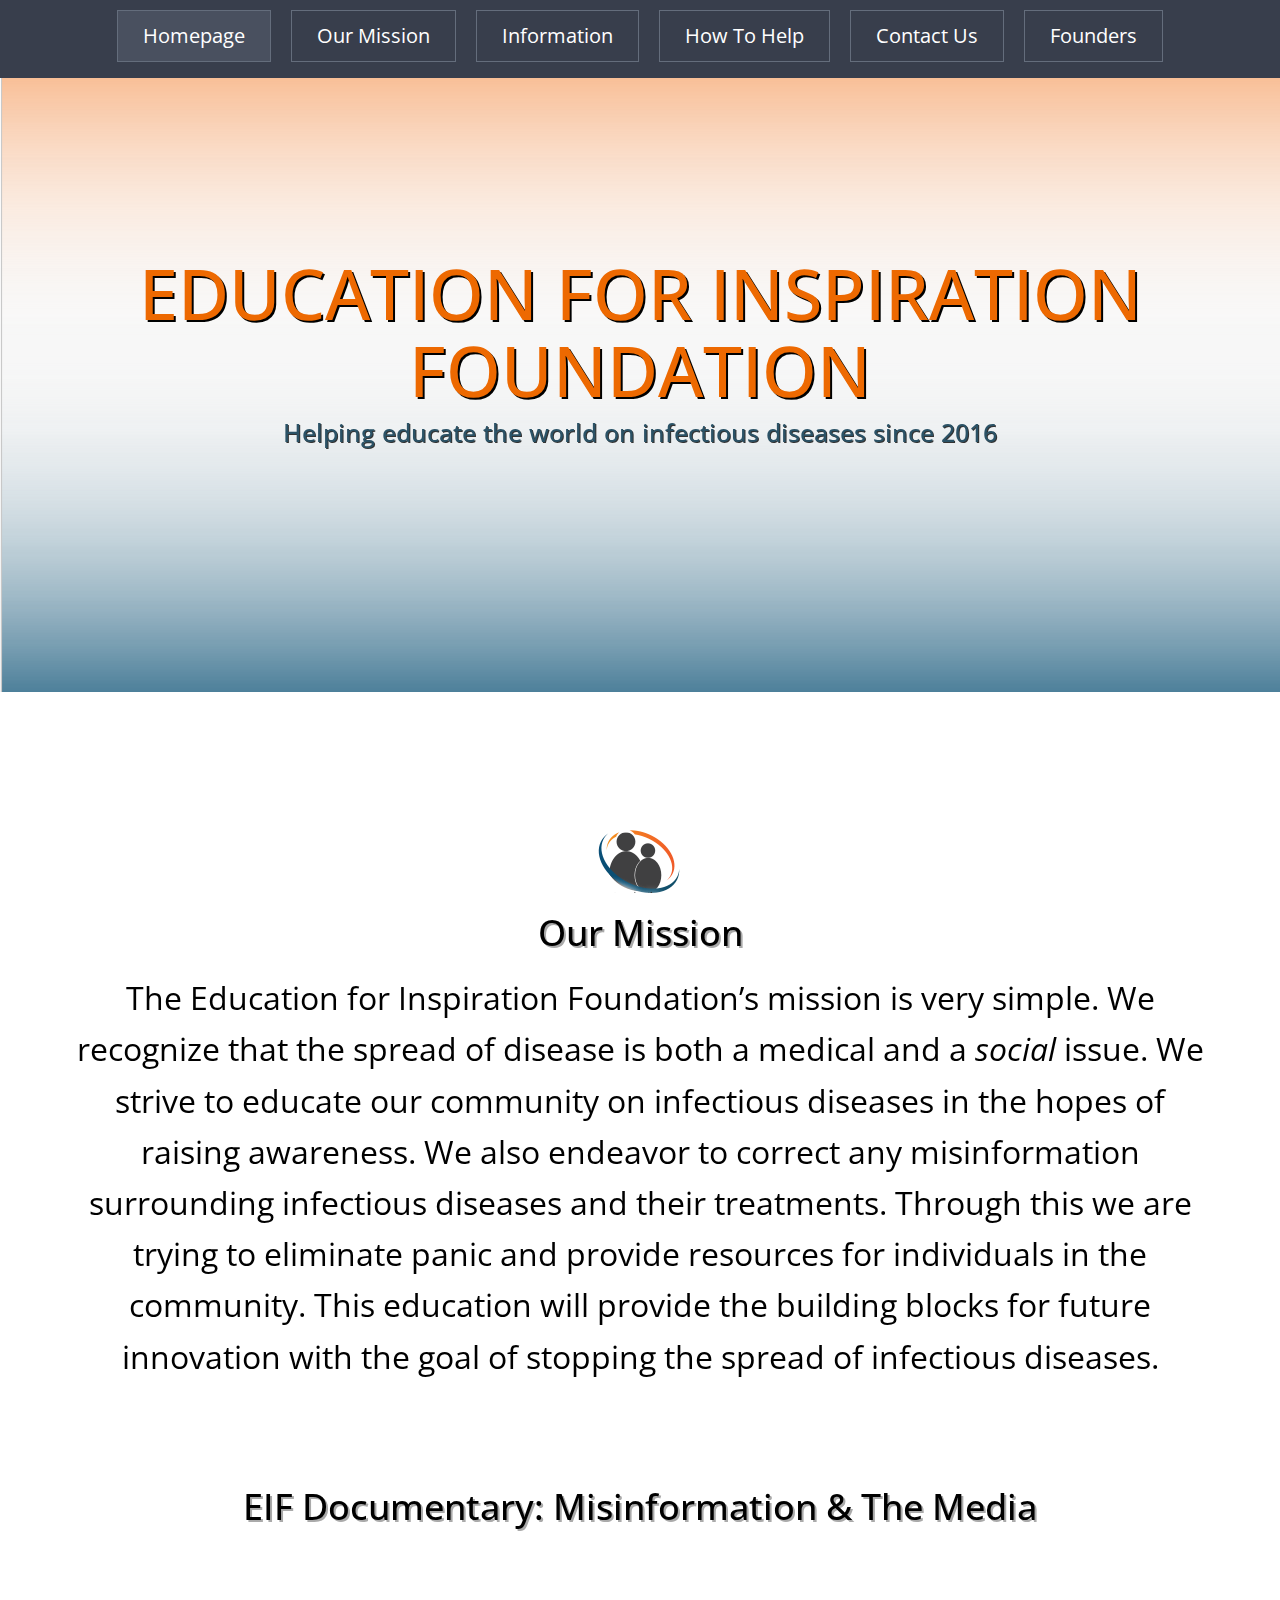
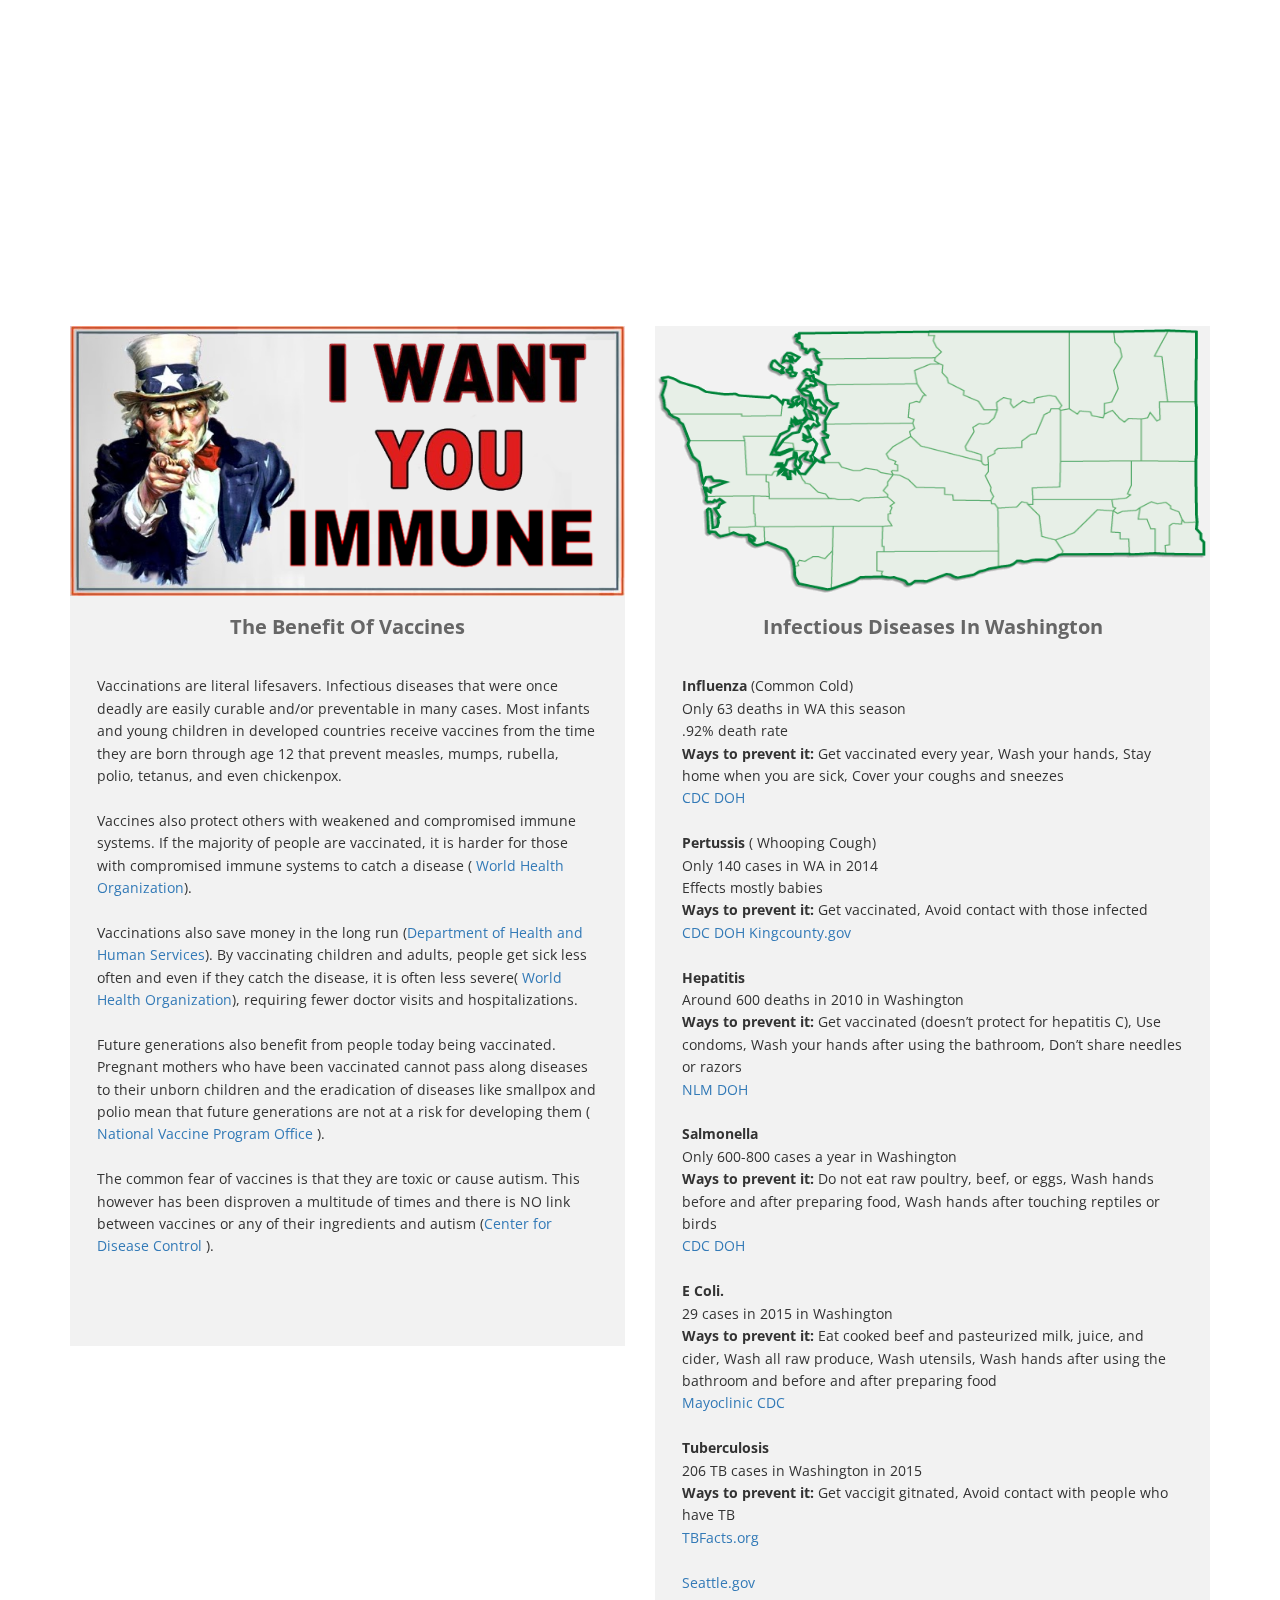
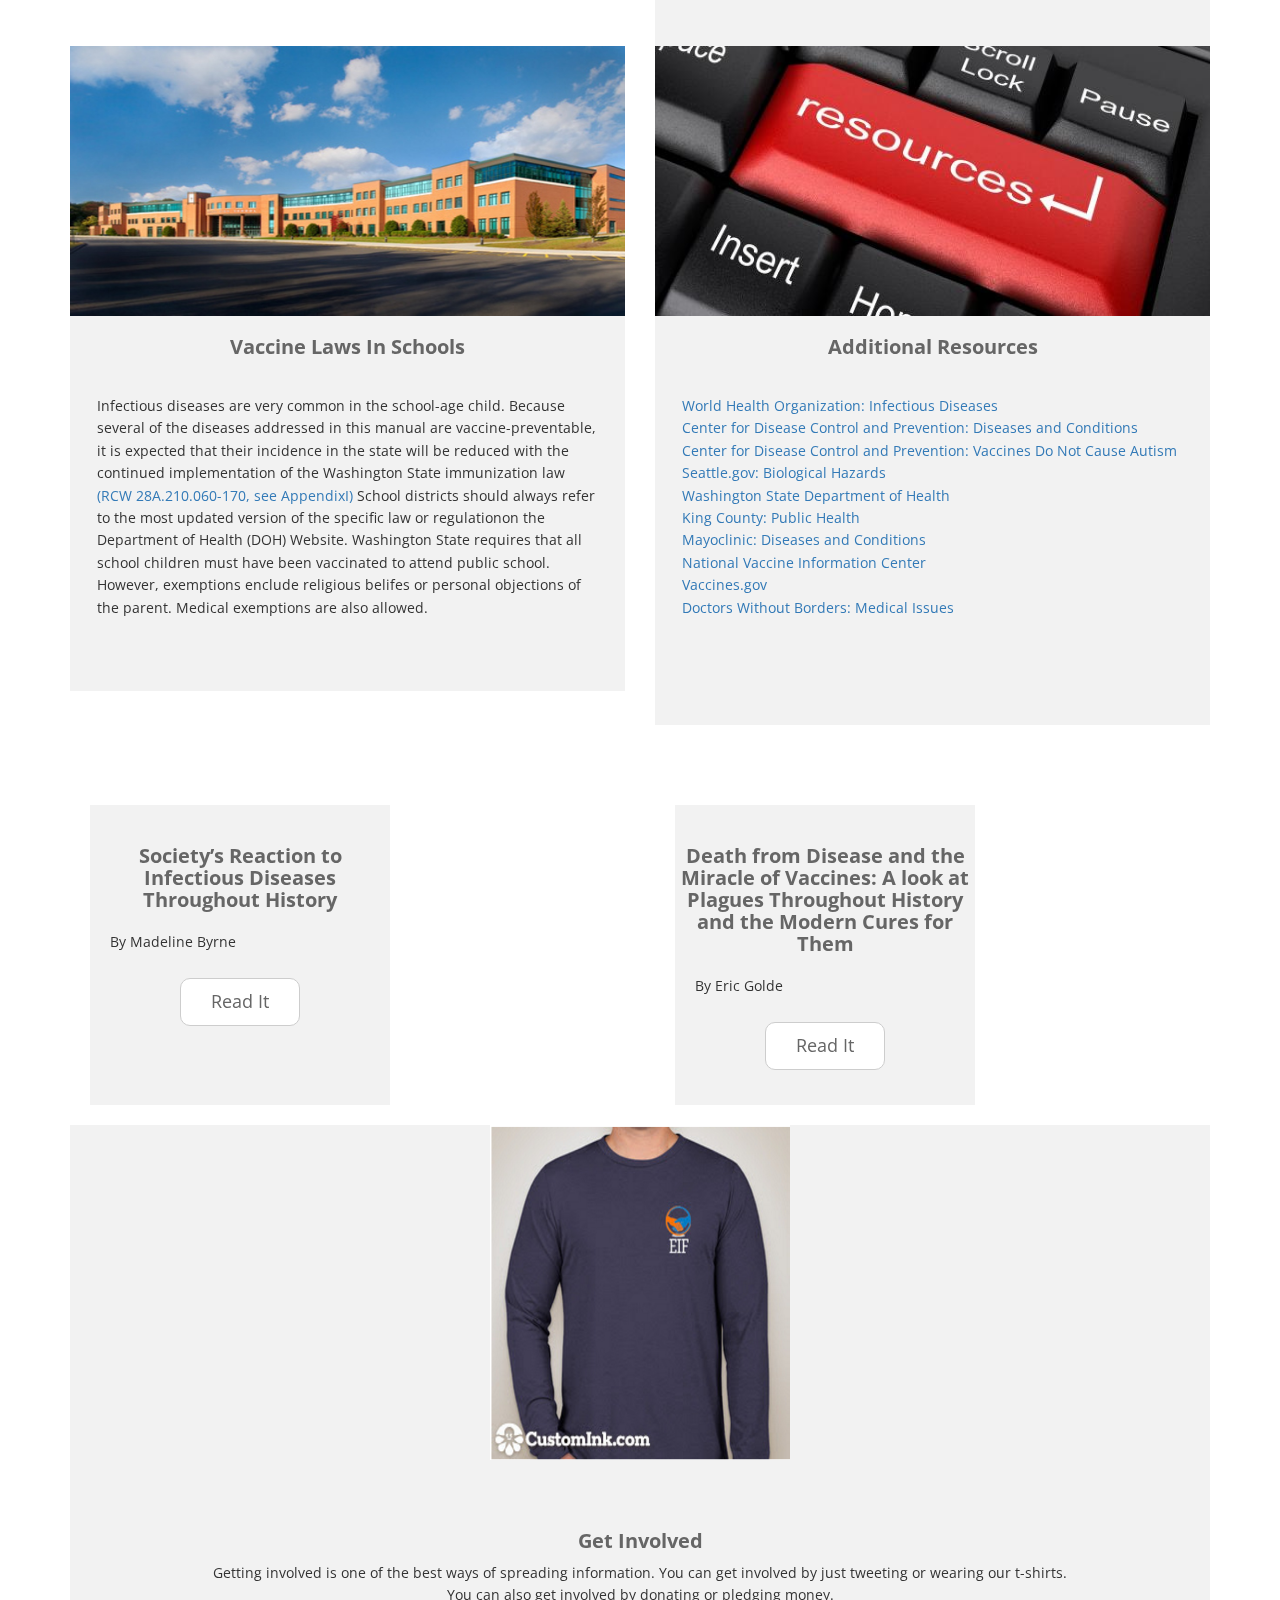
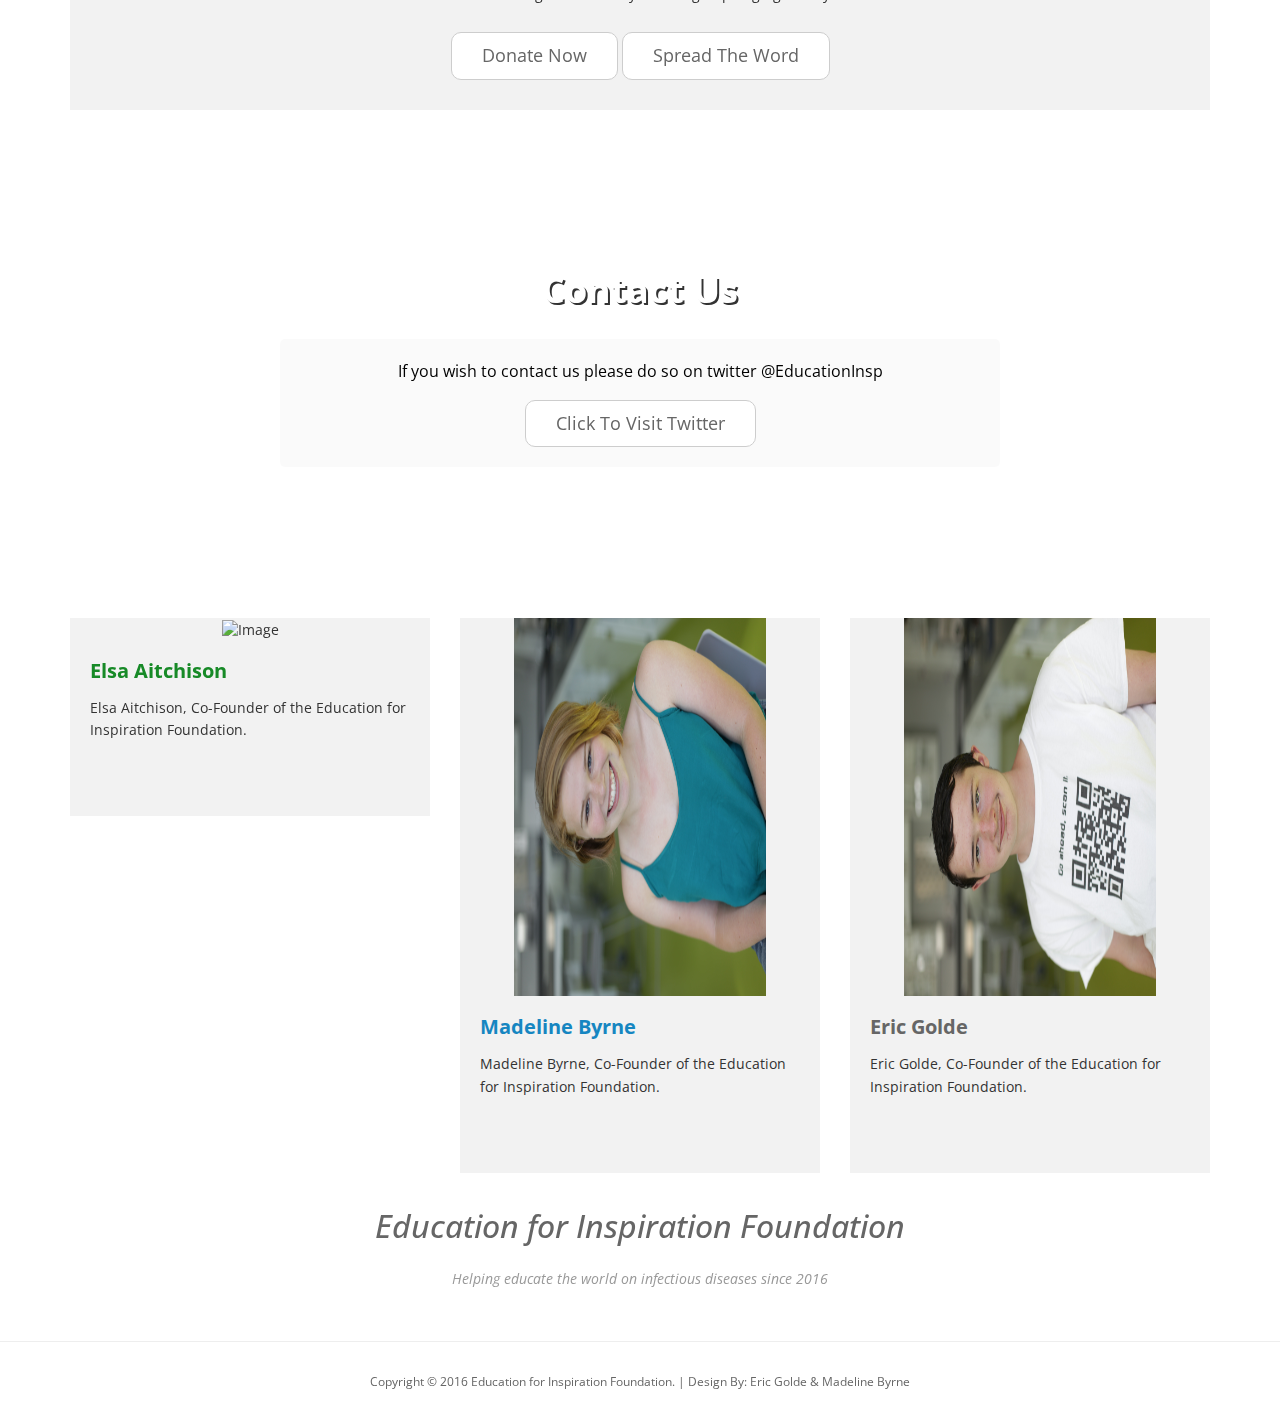
==== commit e800b49c: "updated essays" ====
--- a/index.html
+++ b/index.html
@@ -207,17 +207,8 @@
     <section id="testimornial-area">
         <div class="container">
             <div class="row text-center">
-                <div class="col-lg-4 col-md-4 col-sm-4 col-xs-6 col-xxs-12">
-                    <div class="testimonial-content">
-                        <!--<img src="img/green.png" alt="Image">
-                            img/4-1.jpg -->
-                        <h2>Elsa's Essay</h2>
-                        <p>(Tittle of Essay)</p>
-                        <a href="essays-ea.html" class="content-link">read it</a>
-                        <br>
-                    </div>
-                </div>
-                <div class="col-lg-4 col-md-4 col-sm-6 col-xs-6 col-xxs-12">
+                
+                <div class="col-lg-6 col-md-4 col-sm-6 col-xs-6 col-xxs-12">
                     <div class="testimonial-content">
                         <!--<img src="img/blue.png" alt="Image">
                             img/4-2.jpg -->
@@ -228,7 +219,7 @@
                         <br>
                     </div>
                 </div>
-                <div class="col-lg-4 col-md-4 col-sm-6 col-xs-6 col-xxs-12">
+                <div class="col-lg-6 col-md-4 col-sm-6 col-xs-6 col-xxs-12">
                     <div class="testimonial-content">
                         <!--<img src="img/black.png" alt="Image">
                             img/4-3.jpg -->
